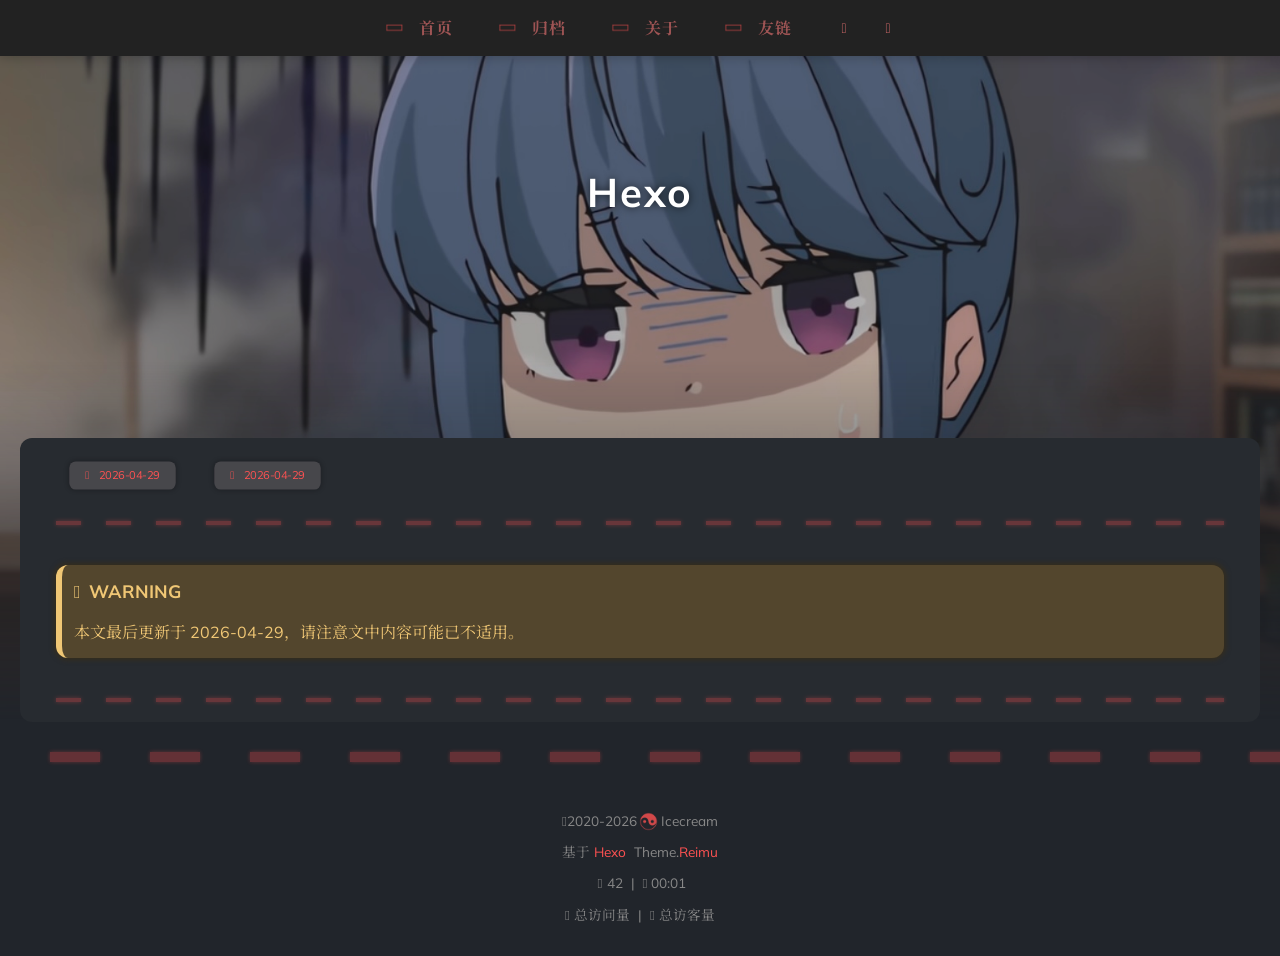
==== about/index.html @ 65145eee "Site updated: 2026-04-29 13:00:33" ====
<!DOCTYPE html>
  <html lang="zh-CN"  
      data-theme-mode="true"
  >
  <head>
  <meta charset="utf-8">
  
  
  
  <script>window.REIMU_CONFIG = {};window.REIMU_CONFIG.icon_font = '4552607_ex15nbittbh';window.REIMU_CONFIG.clipboard_tips = {"success":{"zh-CN":"复制成功 (*^▽^*)"},"fail":{"zh-CN":"复制失败 (ﾟ⊿ﾟ)ﾂ"},"copyright":{"enable":false,"count":50,"license_type":"by-nc-sa"}};window.REIMU_CONFIG.clipboard_tips.copyright.content = '本博客所有文章除特别声明外，均采用 BY-NC-SA 许可协议。转载请注明出处！';window.REIMU_CONFIG.outdate = {"enable":true,"daysAgo":180,"message":{"en":"This article was last updated on {time}. Please note that the content may no longer be applicable.","zh-CN":"本文最后更新于 {time}，请注意文中内容可能已不适用。","zh-TW":"本文最後更新於 {time}，請注意文中內容可能已不適用。","ja":"この記事は最終更新日：{time}。記載内容が現在有効でない可能性がありますのでご注意ください。","pt-BR":"Este artigo foi atualizado pela última vez em {time}. Observe que o conteúdo pode não ser mais aplicável."}};window.REIMU_CONFIG.code_block = {"expand":true};window.REIMU_CONFIG.base = 'http://example.com';window.REIMU_CONFIG.relative = '/';</script>
  <title>
    Hexo
  </title>
  <meta name="viewport" content="width=device-width, initial-scale=1, shrink-to-fit=no">
    <link rel="preconnect" href="https://fonts.gstatic.com" crossorigin><link rel="preload" as="style" href="https://fonts.googleapis.com/css?family=Mulish:400,400italic,700,700italic|Noto Serif SC:400,400italic,700,700italic&display=swap"><link rel="stylesheet" href="https://fonts.googleapis.com/css?family=Mulish:400,400italic,700,700italic|Noto Serif SC:400,400italic,700,700italic&display=swap" media="print" onload="this.media='all'">
    <link rel="preload" href="//at.alicdn.com/t/c/font_4552607_ex15nbittbh.woff2" as="font" type="font/woff2" crossorigin="anonymous">
    
<link rel="stylesheet" href="/css/loader.css">

    <meta name="description" content="随便整的网站">
<meta property="og:type" content="website">
<meta property="og:title" content="Hexo">
<meta property="og:url" content="http://example.com/about/index.html">
<meta property="og:site_name" content="Hexo">
<meta property="og:description" content="随便整的网站">
<meta property="og:locale" content="zh_CN">
<meta property="og:image" content="http://example.com/images/banner.webp">
<meta property="article:published_time" content="2026-04-29T02:22:18.982Z">
<meta property="article:modified_time" content="2026-04-29T02:22:18.982Z">
<meta property="article:author" content="Icecream">
<meta name="twitter:card" content="summary">
<meta name="twitter:image" content="http://example.com/images/banner.webp">
    <link rel="alternate" href="/atom.xml" title="Hexo" type="application/atom+xml">
    <link rel="shortcut icon" href="/images/favicon.ico">
  
<link rel="stylesheet" href="/css/style.css">

  <link rel="preload" as="style" onload="this.onload=null;this.rel='stylesheet'" href="https://npm.webcache.cn/photoswipe@5.4.4/dist/photoswipe.css" integrity="sha384-IfxC36XL/toUyJ939C73PcgMuRzAZuIzZxE38drsmO5p6jD7ei+Zx/1oA/0l8ysE" crossorigin="anonymous">
      <link rel="preload" as="style" onload="this.onload=null;this.rel='stylesheet'" href="https://npm.webcache.cn/katex@0.16.24/dist/katex.min.css" integrity="sha384-tTgKLjMYmJr94v8qu2PE5MUGSMbyN2xiH266JUB3gpm8vnnJywd1dWSOEfrFz+YI" crossorigin="anonymous">
    
<script src="https://npm.webcache.cn/pace-js@1.2.4/pace.min.js" integrity="sha384-k6YtvFUEIuEFBdrLKJ3YAUbBki333tj1CSUisai5Cswsg9wcLNaPzsTHDswp4Az8" crossorigin="anonymous"></script>

    
<link rel="stylesheet" href="https://npm.webcache.cn/@reimujs/aos@0.1.2/dist/aos.css" integrity="sha384-GMRP93c6Hkz9JVKGAuRR3nTS7M07RwPgTFenXiosjq2VbVgvdDNcz1g6Mkj8AONa" crossorigin="anonymous">

<meta name="generator" content="Hexo 7.3.0"></head>

  <body>
      <div id='loader'>
    <div class="loading-left-bg loading-bg"></div>
    <div class="loading-right-bg loading-bg"></div>
    <div class="spinner-box">
      <div class="loading-taichi rotate">
          <img src="/images/loading.gif" alt="loading" />
      </div>
      <div class="loading-word">少女转圈中...</div>
    </div>
  </div>
  <script>
    var time = null;
    var loaderEl = document.getElementById('loader');
    var startLoading = () => {
      time = Date.now();
      loaderEl.classList.remove("loading");
    }
    var hideLoader = () => {
      document.body.style.overflow = 'auto';
      loader.classList.add('loading');
    };

    var endLoading = () => {
      if (!time) {
        hideLoader();
      } else {
        if (Date.now() - time > 500) {
          time = null;
          hideLoader();
        } else {
          setTimeout(endLoading, 500 - (Date.now() - time));
          time = null;
        }
      }
    }
    window.addEventListener('DOMContentLoaded', endLoading);
    loaderEl.addEventListener('click', endLoading);
  </script>
<div id="copy-tooltip"></div>
<div id="heatmap-tooltip"></div>


    <div id="container">
      <div id="wrap">
        <div id="header-nav">
  <nav id="main-nav" aria-label="Primary navigation">
        <a class="main-nav-link-wrap" href="/">
            <div class="main-nav-icon icon rotate">
                &#xe62b;
            </div>
          <span class="main-nav-link">首页</span>
        </a>
        <a class="main-nav-link-wrap" href="/archives">
            <div class="main-nav-icon icon rotate">
                &#xe62b;
            </div>
          <span class="main-nav-link">归档</span>
        </a>
        <a class="main-nav-link-wrap" href="/about">
            <div class="main-nav-icon icon rotate">
                &#xe62b;
            </div>
          <span class="main-nav-link">关于</span>
        </a>
        <a class="main-nav-link-wrap" href="/friend">
            <div class="main-nav-icon icon rotate">
                &#xe62b;
            </div>
          <span class="main-nav-link">友链</span>
        </a>
    <a id="main-nav-toggle" class="nav-icon" aria-label="Toggle navigation" role="button"></a>
  </nav>
  <nav id="sub-nav" aria-label="Secondary navigation">
      <a id="nav-rss-link" class="nav-icon" href="/atom.xml" title="RSS 订阅" aria-label="RSS 订阅" target="_blank"></a>
  </nav>
</div>
<header id="header" aria-label="Site header">
      <picture>
      </picture>
        <img  fetchpriority="high" src="/images/banner.jpg" alt="">
  <div id="header-outer">
    <div id="header-title">
          <span id="logo">
            <h1 data-aos="slide-up">Hexo</h1>
          </span>
        <h2 id="subtitle-wrap" data-aos="slide-down">
        </h2>
    </div>
  </div>
</header>

        <div id="content" aria-label="Page content"  >
          <aside id="sidebar" aria-label="Sidebar">
  <div class="sidebar-wrapper-container ">
  <div class="sidebar-wrapper">
    <div class="sidebar-wrap" data-aos="fade-up">
        <div class="sidebar-author">
  <img data-src="/avatar/avatar.webp" data-sizes="auto" alt="Icecream" class="lazyload">
  <div class="sidebar-author-name">Icecream</div>
  <div class="sidebar-description">随便整的网站</div>
</div>
<div class="sidebar-state">
  <div class="sidebar-state-article">
    <div>文章</div>
    <div class="sidebar-state-number">1</div>
  </div>
  <div class="sidebar-state-category">
    <div>分类</div>
    <div class="sidebar-state-number">0</div>
  </div>
  <div class="sidebar-state-tag">
    <div>标签</div>
    <div class="sidebar-state-number">0</div>
  </div>
</div>
<div class="sidebar-social" >
</div>
<div class="sidebar-menu">
      <div class="sidebar-menu-link-wrap">
        <a class="sidebar-menu-link-dummy" href="/" aria-label="首页"></a>
          <div class="sidebar-menu-icon icon rotate">
              &#xe62b;
          </div>
        <div class="sidebar-menu-link">首页</div>
      </div>
      <div class="sidebar-menu-link-wrap">
        <a class="sidebar-menu-link-dummy" href="/archives" aria-label="归档"></a>
          <div class="sidebar-menu-icon icon rotate">
              &#xe62b;
          </div>
        <div class="sidebar-menu-link">归档</div>
      </div>
      <div class="sidebar-menu-link-wrap">
        <a class="sidebar-menu-link-dummy" href="/about" aria-label="关于"></a>
          <div class="sidebar-menu-icon icon rotate">
              &#xe62b;
          </div>
        <div class="sidebar-menu-link">关于</div>
      </div>
      <div class="sidebar-menu-link-wrap">
        <a class="sidebar-menu-link-dummy" href="/friend" aria-label="友链"></a>
          <div class="sidebar-menu-icon icon rotate">
              &#xe62b;
          </div>
        <div class="sidebar-menu-link">友链</div>
      </div>
</div>

    </div>
  </div>
  <div class="sidebar-widget">
  </div>
  </div>
</aside>

          <section id="main" aria-label="Main content"><article id="page-" class="h-entry article" itemscope itemtype="https://schema.org/BlogPosting">
  <div class="article-inner" data-aos="fade-up">
    <div class="article-meta">
      <div class="article-date">
  <span class="article-date-link icon-calendar" data-aos="zoom-in">
    <time datetime="2026-04-29T02:22:18.982Z" itemprop="datePublished">2026-04-29</time>
    <time style="display: none;" id="post-update-time">2026-04-29</time>
  </span>
    <span class="article-date-link icon-calendar-plus" data-aos="zoom-in">
      <time datetime="2026-04-29T02:22:18.982Z" itemprop="dateModified">2026-04-29</time>
    </span>
</div>

    </div>
    
    <div class="hr-line"></div>
    
    <div class="e-content article-entry" itemprop="articleBody">
        <div class="warning custom-block" id="outdate-blockquote" style="display: none;">
          <p class="custom-block-title">WARNING</p>
          <p></p>
        </div>
        
    </div>
    <footer class="article-footer">
      
      
    </footer>
  </div>
  
</article>


</section>
        </div>
        <footer id="footer" aria-label="Site footer">
  <div style="width: 100%; overflow: hidden">
    <div class="footer-line"></div>
  </div>
  <div id="footer-info">
    <div>
      <span class="icon-copyright"></span>
        2020-2026
        <span class="footer-info-sep rotate"></span>
      Icecream
    </div>
      <div>
        基于&nbsp;<a href="https://hexo.io/" rel="noopener nofollow noreferrer" target="_blank">Hexo</a>&nbsp;
        Theme.<a href="https://github.com/D-Sketon/hexo-theme-reimu" rel="noopener nofollow noreferrer" target="_blank">Reimu</a>
      </div>
      <div>
        <span class="icon-brush"></span>
        42
        &nbsp;|&nbsp;
        <span class="icon-coffee"></span>
        00:01
      </div>
      <div>
        <span class="icon-eye"></span>
        <span id="busuanzi_container_site_pv">总访问量&nbsp;<span id="busuanzi_value_site_pv"></span></span>
        &nbsp;|&nbsp;
        <span class="icon-user"></span>
        <span id="busuanzi_container_site_uv">总访客量&nbsp;<span id="busuanzi_value_site_uv"></span></span>
      </div>
  </div>
</footer>

          <div class="sidebar-top">
            <div class="sidebar-top-taichi rotate"></div>
            <div class="arrow-up"></div>
          </div>
        <div id="mask" class="hide"></div>
      </div>
      <nav id="mobile-nav" aria-label="Mobile navigation">
  <div class="sidebar-wrap">
      <div class="sidebar-author">
  <img data-src="/avatar/avatar.webp" data-sizes="auto" alt="Icecream" class="lazyload">
  <div class="sidebar-author-name">Icecream</div>
  <div class="sidebar-description">随便整的网站</div>
</div>
<div class="sidebar-state">
  <div class="sidebar-state-article">
    <div>文章</div>
    <div class="sidebar-state-number">1</div>
  </div>
  <div class="sidebar-state-category">
    <div>分类</div>
    <div class="sidebar-state-number">0</div>
  </div>
  <div class="sidebar-state-tag">
    <div>标签</div>
    <div class="sidebar-state-number">0</div>
  </div>
</div>
<div class="sidebar-social" >
</div>
<div class="sidebar-menu">
      <div class="sidebar-menu-link-wrap">
        <a class="sidebar-menu-link-dummy" href="/" aria-label="首页"></a>
          <div class="sidebar-menu-icon icon rotate">
              &#xe62b;
          </div>
        <div class="sidebar-menu-link">首页</div>
      </div>
      <div class="sidebar-menu-link-wrap">
        <a class="sidebar-menu-link-dummy" href="/archives" aria-label="归档"></a>
          <div class="sidebar-menu-icon icon rotate">
              &#xe62b;
          </div>
        <div class="sidebar-menu-link">归档</div>
      </div>
      <div class="sidebar-menu-link-wrap">
        <a class="sidebar-menu-link-dummy" href="/about" aria-label="关于"></a>
          <div class="sidebar-menu-icon icon rotate">
              &#xe62b;
          </div>
        <div class="sidebar-menu-link">关于</div>
      </div>
      <div class="sidebar-menu-link-wrap">
        <a class="sidebar-menu-link-dummy" href="/friend" aria-label="友链"></a>
          <div class="sidebar-menu-icon icon rotate">
              &#xe62b;
          </div>
        <div class="sidebar-menu-link">友链</div>
      </div>
</div>

  </div>
</nav>

    </div>
    
<script src="https://npm.webcache.cn/lazysizes@5.3.2/lazysizes.min.js" integrity="sha384-3gT&#x2F;vsepWkfz&#x2F;ff7PpWNUeMzeWoH3cDhm&#x2F;A8jM7ouoAK0&#x2F;fP&#x2F;9bcHHR5kHq2nf+e" crossorigin="anonymous"></script>


<script src="https://npm.webcache.cn/clipboard@2.0.11/dist/clipboard.min.js" integrity="sha384-J08i8An&#x2F;QeARD9ExYpvphB8BsyOj3Gh2TSh1aLINKO3L0cMSH2dN3E22zFoXEi0Q" crossorigin="anonymous"></script>




<script src="/js/script.js"></script>


  
<script src="/js/aos.js"></script>

  <script>
    var aosInit = () => {
      AOS.init({
        duration: 1000,
        easing: "ease",
        once: true,
        offset: 50,
      });
    };
    if (document.readyState === 'loading') {
      document.addEventListener('DOMContentLoaded', aosInit);
    } else {
      aosInit();
    }
  </script>


<script src="/js/pjax_script.js" data-pjax></script>









<div id="lazy-script">
  <div>
      
      
      <script data-pjax>
        window.REIMU_POST = {
          author: "Icecream",
          title: "",
          url: "http://example.com/about/index.html",
          excerpt: "",
          description: "",
          stripContent: "",
          date: "Wed Apr 29 2026 10:22:18 GMT+0800",
          updated: "Wed Apr 29 2026 10:22:18 GMT+0800",
          cover: "/images/banner.jpg",
        };
      </script>
        
<script src="/js/insert_highlight.js" data-pjax></script>

      
<script src="/js/tabs.js" data-pjax defer></script>

      <script type="module" data-pjax>
        (async () => {
          const PhotoSwipeLightbox = (await safeImport("https://npm.webcache.cn/photoswipe@5.4.4/dist/photoswipe-lightbox.esm.min.js", "sha384-DiL6M/gG+wmTxmCRZyD1zee6lIhawn5TGvED0FOh7fXcN9B0aZ9dexSF/N6lrZi/")).default;
          const initPswp = (gallery, children) => {
            if (_$$(`${gallery} ${children}`).length > 0) {
              new PhotoSwipeLightbox({
                gallery,
                children,
                pswpModule: () => safeImport("https://npm.webcache.cn/photoswipe@5.4.4/dist/photoswipe.esm.min.js", "sha384-WkkO3GCmgkC3VQWpaV8DqhKJqpzpF9JoByxDmnV8+oTJ7m3DfYEWX1fu1scuS4+s")
              }).init();
            }
          }
          const pswp = () => {
            initPswp('.article-entry', 'a.article-gallery-item');
            initPswp('.article-gallery', 'a.article-gallery-item');
          }
          pswp();
        })();
      </script>
        


  </div>
</div>


  <script>
    console.log(String.raw`%c 
 ______     ______     __     __    __     __  __    
/\  == \   /\  ___\   /\ \   /\ "-./  \   /\ \/\ \   
\ \  __<   \ \  __\   \ \ \  \ \ \-./\ \  \ \ \_\ \  
 \ \_\ \_\  \ \_____\  \ \_\  \ \_\ \ \_\  \ \_____\ 
  \/_/ /_/   \/_____/   \/_/   \/_/  \/_/   \/_____/ 
                                                  
`,'color: #ff5252;')
    console.log('%c Theme.Reimu v' + '1.12.3' + ' %c https://github.com/D-Sketon/hexo-theme-reimu ', 'color: white; background: #ff5252; padding:5px 0;', 'padding:4px;border:1px solid #ff5252;')
  </script>
  

<script data-pjax>
  var updateTime = _$('#post-update-time')?.innerHTML;

  if (updateTime) {
    const update = new Date(updateTime);
    const now = new Date();
    const diff = now - update;
    const days = diff / 86400000;
    const { daysAgo, message: template } = window.REIMU_CONFIG.outdate;
    if (days >= daysAgo) {
      let message = `This article was last updated on ${updateTime}. Please note that the content may no longer be applicable.`;
      if (typeof template === 'string') {
        message = template.replace(/{time}/, updateTime);
      } else if (typeof template === 'object') {
        const lang = document.documentElement.lang;
        const messageKey = Object.keys(template).find(key => key.toLowerCase() === lang.toLowerCase());
        if (messageKey && template[messageKey]) {
          message = template[messageKey].replace(/{time}/, updateTime);
        }
      }
      const blockquote = _$('#outdate-blockquote');
      if (blockquote) {
        blockquote.querySelectorAll('p')[1].innerText = message;
        blockquote.style.display = 'flow-root';
      }
    }
  }
</script>

  
<script src="https://npm.webcache.cn/busuanzi@2.3.0/bsz.pure.mini.js" integrity="sha384-0M75wtSkhjIInv4coYlaJU83+OypaRCIq2SukQVQX04eGTCBXJDuWAbJet56id+S" crossorigin="anonymous" async></script>


<script>
  if ('serviceWorker' in navigator) {
    navigator.serviceWorker.getRegistrations().then((registrations) => {
      for (let registration of registrations) {
        registration.unregister();
      }
    });
  }
</script>

    
<script src="https://npm.webcache.cn/katex@0.16.24/dist/katex.min.js" integrity="sha384-MWNUH0WmtsYGhn2cbH6ELRCbf9LG3QDqCC+gqPB3IBNO35xjZK3Ejb6oONRpDbPg" crossorigin="anonymous" defer data-pjax></script>

    
<script src="https://npm.webcache.cn/katex@0.16.24/dist/contrib/auto-render.min.js" integrity="sha384-hCXGrW6PitJEwbkoStFjeJxv+fSOOQKOPbJxSfM6G5sWZjAyWhXiTIIAmQqnlLlh" crossorigin="anonymous" defer onload="renderMathInElement(_$(&#39;article&#39;), {delimiters: [{left: &#39;$$&#39;, right: &#39;$$&#39;, display: true},{left: &#39;$&#39;, right: &#39;$&#39;, display: false}]});" data-pjax></script>

  


  </body>
  </html>
---- css/loader.css ----
[data-theme='dark'] #loader .loading-bg {
  background-color: rgba(37,37,37,0.9);
}
[data-theme='dark'] #loader .spinner-box .loading-word {
  color: var(--red-1, #ff5252);
}
#loader .loading-bg {
  position: fixed;
  z-index: 1000;
  width: 50%;
  height: 100%;
  background-color: rgba(255,255,255,0.9);
  transition: 0.8s;
}
#loader .loading-right-bg {
  right: 0;
}
#loader .spinner-box {
  position: fixed;
  z-index: 1001;
  display: flex;
  justify-content: center;
  align-items: center;
  width: 100%;
  height: 100vh;
  opacity: 1;
  transition: 0.5s;
}
#loader .spinner-box .loading-taichi {
  opacity: 0.8;
}
#loader .spinner-box .rotate {
  animation: rotate-all 2s linear infinite;
}
#loader .spinner-box .loading-word {
  position: absolute;
  color: var(--red-1, #ff5252);
  top: calc(50% + 110px);
  left: 50%;
  transform: translate(-50%, -50%);
  font: 700 1.2rem  'Mulish','Noto Serif SC', '-apple-system','PingFang SC','Microsoft YaHei','sans-serif';
}
#loader.loading .loading-left-bg {
  transform: translate(-100%, 0);
}
#loader.loading .loading-right-bg {
  transform: translate(100%, 0);
}
#loader.loading .spinner-box {
  opacity: 0;
  visibility: hidden;
}
@keyframes rotate-all {
  100% {
    transform: rotate(360deg);
  }
}
---- css/style.css ----
:root {
  --red-0: #ff0000;
  --red-1: #ff5252;
  --red-2: #ff7c7c;
  --red-3: #ffafaf;
  --red-4: #ffd0d0;
  --red-5: #ffecec;
  --red-5-5: #fff3f3;
  --red-6: #fff7f7;
  --grey-9: #888;
  --grey-7: var(--color-default);
  --color-archive-year: #000;
  --color-default: #444;
  --color-border: var(--red-3);
  --color-link: var(--red-1);
  --color-background: #eee;
  --color-code-background: #f8f8f8;
  --color-header-background: rgba(255,255,255,0.9);
  --color-footer-background: #fff;
  --color-mobile-nav-background: #fff;
  --color-wrap: #fff;
  --color-sticky: #fff;
  --color-h2-border: #eee;
  --color-meta-shadow: var(--red-6);
  --color-hover-shadow: rgba(120,120,120,0.15);
  --color-h2-after: var(--red-1);
  --color-red-6-shadow: rgba(255, 78, 78, 0.6);
  --color-red-3-shadow: rgba(255, 78, 78, 0.3);
  --highlight-nav: #f5f5f5;
  --highlight-scrollbar: #d6d6d6;
  --highlight-background: #fdfdfd;
  --highlight-selection: #e9e9e988;
  --highlight-foreground: #24292e;
  --highlight-comment: #7d7d7d;
  --highlight-red: #d73a49;
  --highlight-orange: #e36209;
  --highlight-yellow: #cb911d;
  --highlight-green: #22863a;
  --highlight-aqua: #005cc5;
  --highlight-blue: #032f62;
  --highlight-purple: #6f42c1;
  --highlight-deletion: #b31d28;
  --highlight-deletion-bg: #ffeef0;
  --highlight-addition: #22863a;
  --highlight-addition-bg: #f0fff4;
  --cursor-default: url("../images/cursor/reimu-cursor-default.png"), auto;
  --cursor-pointer: url("../images/cursor/reimu-cursor-pointer.png"), pointer;
  --cursor-text: url("../images/cursor/reimu-cursor-text.png"), text;
  --footer-icon: url("../images/taichi.png");
  --sponsor-icon: url("../images/taichi.png");
  --top-icon: url("../images/taichi.png");
  --shadow-meta: 0 0 5px 2px var(--color-meta-shadow);
  --shadow-meta-hover: 0 0 6px 4px var(--color-meta-shadow);
  --shadow-card: 0 0 10px 2px var(--color-hover-shadow);
  --shadow-card-hover: 0 0 10px 4px var(--color-hover-shadow);
  --shadow-red-6-shadow: 0 0 8px var(--color-red-6-shadow);
}
[data-theme='dark']:root {
  --red-0: var(--red-1);
  --red-4: rgba(255, 208, 208, 0.5);
  --red-5: rgba(255,228,228,0.15);
  --red-5-5: rgba(255,236,236,0.05);
  --red-6: rgba(255, 243, 243, 0.2);
  --color-archive-year: #999;
  --color-default: #999;
  --color-border: var(--red-5);
  --color-background: #21252b;
  --color-code-background: rgba(232,232,232,0.1);
  --color-header-background: #222;
  --color-footer-background: #21252b;
  --color-mobile-nav-background: #21252b;
  --color-wrap: #272b30;
  --color-h2-border: #47474a;
  --color-meta-shadow: rgba(0,0,0,0.2);
  --color-hover-shadow: rgba(0,0,0,0.2);
  --highlight-nav: #222830;
  --highlight-scrollbar: #454d59;
  --highlight-background: #1e2027;
  --highlight-selection: #51515155;
  --highlight-foreground: #c9d1d9;
  --highlight-comment: #8b949e;
  --highlight-red: #ff7b72;
  --highlight-orange: #ffa657;
  --highlight-yellow: #ffcc66;
  --highlight-green: #7ee787;
  --highlight-aqua: #a5d6ff;
  --highlight-blue: #79c0ff;
  --highlight-purple: #d2a8ff;
  --highlight-deletion: #ffa198;
  --highlight-deletion-bg: #490202;
  --highlight-addition: #7ee787;
  --highlight-addition-bg: #04260f;
}
[data-theme='dark']:root img {
  filter: brightness(70%);
}
[data-theme='dark']:root .pswp__img {
  opacity: 1;
  filter: none;
  animation: none;
}
[data-theme='dark']:root img.lazyloaded {
  opacity: 1;
  animation: blur-darken 0.8s ease-in-out forwards;
}
body [data-aos='fade-up'] {
  transform: translate3d(0, 30px, 0);
}
body [data-aos='zoom-in'] {
  transform: scale(0.8);
}
[data-aos^=fade],
[data-aos^=zoom] {
  transition-property: all !important;
}
@keyframes blur {
  0% {
    filter: blur(10px);
  }
  to {
    filter: blur(0);
  }
}
@keyframes blur-darken {
  0% {
    filter: blur(10px) brightness(70%);
  }
  to {
    filter: blur(0) brightness(70%);
  }
}
@keyframes fade-in-blur {
  0% {
    opacity: 0;
    filter: blur(10px);
  }
  100% {
    opacity: 1;
    filter: blur(0);
  }
}
@keyframes rotate-all {
  100% {
    transform: rotate(360deg);
  }
}
@keyframes transform-all {
  100% {
    transform: translateX(-100px);
  }
}
.article-entry h1 {
  font-size: 2.25em;
}
.article-entry h2 {
  font-size: 1.75em;
  position: relative;
}
.article-entry h2:before {
  content: '';
  position: absolute;
  width: 100%;
  border-bottom: 1px solid var(--color-h2-border);
  bottom: -15px;
  box-sizing: unset;
  transition: 1s;
}
.article-entry h2:after {
  content: '';
  position: absolute;
  background: var(--color-h2-after);
  width: 1em;
  height: 7px;
  bottom: -18px;
  left: 0;
  border-radius: 8px;
  box-shadow: var(--shadow-red-6-shadow);
  transition: 0.3s;
}
.article-entry h2:hover:after {
  width: 3em;
}
.article-entry h3 {
  font-size: 1.5em;
}
.article-entry h4 {
  font-size: 1.25em;
}
.article-entry h5 {
  font-size: 1em;
}
.article-entry h6 {
  font-size: 1em;
  color: var(--grey-9);
}
.article-entry hr {
  margin: 12px 0;
  opacity: 0.3;
  height: 4px;
  background-image: linear-gradient(to right, var(--red-0) 50%, transparent 0%);
  background-size: 50px 4px;
  background-repeat: repeat-x;
  border: none;
  filter: drop-shadow(0px 0px 2px var(--red-1));
  transition: opacity 0.3s, color 0.3s;
}
.article-entry hr:hover {
  opacity: 0.5;
}
.article-entry strong {
  font-weight: bold;
}
.article-entry em,
.article-entry cite {
  font-style: italic;
}
.article-entry sup,
.article-entry sub {
  font-size: 0.75em;
  line-height: 0;
  position: relative;
  vertical-align: baseline;
}
.article-entry sup {
  top: -0.5em;
}
.article-entry sub {
  bottom: -0.2em;
}
.article-entry small {
  font-size: 0.85em;
}
.article-entry acronym,
.article-entry abbr {
  text-decoration: none;
  border-bottom: 1px dotted;
}
.article-entry ul,
.article-entry ol,
.article-entry dl {
  margin: 0 20px;
  line-height: 1.67;
}
.article-entry ul ul,
.article-entry ol ul,
.article-entry ul ol,
.article-entry ol ol {
  margin-top: 0;
  margin-bottom: 0;
}
.article-entry ul {
  list-style: disc;
}
.article-entry ol {
  list-style: decimal;
}
.article-entry dt {
  font-weight: bold;
}
@font-face {
  font-family: 'iconfont';
  src: url("//at.alicdn.com/t/c/font_4552607_ex15nbittbh.woff2") format('woff2');
  font-display: swap;
}
.archives-tag-list-link:before {
  font-family: 'iconfont';
  content: '\e622';
}
.archives-category-list-link:before {
  font-family: 'iconfont';
  content: '\e604';
}
.article-date-link:before {
  font-family: 'iconfont';
  content: '\e606';
}
.article-category-link:before {
  font-family: 'iconfont';
  content: '\e604';
}
.article-tag-list-link:before {
  font-family: 'iconfont';
  content: '\e622';
}
.article-comment-link:before {
  font-family: 'iconfont';
  content: '\e608';
}
.icon-copyright:before {
  font-family: 'iconfont';
  content: '\e60a';
}
.icon-brush:before {
  font-family: 'iconfont';
  content: '\e618';
}
.icon-coffee:before {
  font-family: 'iconfont';
  content: '\e607';
}
.icon-eye:before {
  font-family: 'iconfont';
  content: '\e60f';
}
.icon-user:before {
  font-family: 'iconfont';
  content: '\e628';
}
#main-nav-toggle:before {
  font-family: 'iconfont';
  content: '\e62f';
}
#nav-rss-link:before {
  font-family: 'iconfont';
  content: '\e61f';
}
#nav-search-btn:before {
  font-family: 'iconfont';
  content: '\e631';
}
#nav-sun-btn:before {
  font-family: 'iconfont';
  content: '\e621';
}
#nav-moon-btn:before {
  font-family: 'iconfont';
  content: '\e617';
}
#nav-circle-half-stroke-btn:before {
  font-family: 'iconfont';
  content: '\e641';
}
#nav-language-btn:before {
  font-family: 'iconfont';
  content: '\e642';
}
.icon-copy:before {
  font-family: 'iconfont';
  content: '\e60c';
}
.icon-chevron-down:before {
  font-family: 'iconfont';
  content: '\e609';
}
.icon-check:before {
  font-family: 'iconfont';
  content: '\e636';
}
.icon-times:before {
  font-family: 'iconfont';
  content: '\e637';
}
.icon-calendar:before {
  font-family: 'iconfont';
  content: '\e605';
}
.icon-calendar-plus:before {
  font-family: 'iconfont';
  content: '\e648';
}
.icon-pencil:before {
  font-family: 'iconfont';
  content: '\e61b';
}
.icon-clock:before {
  font-family: 'iconfont';
  content: '\e613';
}
.post-sticky:before {
  font-family: 'iconfont';
  content: '\e627';
}
.popup-btn-close:before {
  font-family: 'iconfont';
  content: '\e626';
}
.reimu-search-input-icon:before {
  font-family: 'iconfont';
  content: '\e631';
}
.ais-pagination--item__previous a:before {
  font-family: 'iconfont';
  content: '\e601';
}
.ais-pagination--item__next a:before {
  font-family: 'iconfont';
  content: '\e630';
}
.icon-github:before {
  content: '\e619';
}
.sidebar-toc-btn:before {
  font-family: 'iconfont';
  content: '\e633';
}
.sidebar-common-btn:before {
  font-family: 'iconfont';
  content: '\e632';
}
.sidebar-top .arrow-up:before {
  font-family: 'iconfont';
  content: '\e634';
}
.icon-link:before {
  font-family: 'iconfont';
  content: '\e639';
}
.icon-globe:before {
  font-family: 'iconfont';
  content: '\e638';
}
.icon-creative-commons:before {
  font-family: 'iconfont';
  content: '\e63a';
}
.icon-taichi:before {
  font-family: 'iconfont';
  content: '\e62b';
}
.icon-image:before {
  font-family: 'iconfont';
  content: '\e63f';
}
.icon {
  font-family: 'iconfont';
}
html,
body,
div,
span,
applet,
object,
iframe,
h1,
h2,
h3,
h4,
h5,
h6,
p,
blockquote,
pre,
a,
abbr,
acronym,
address,
big,
cite,
code,
del,
dfn,
em,
img,
ins,
kbd,
q,
s,
samp,
small,
strike,
strong,
sub,
sup,
tt,
var,
dl,
dt,
dd,
ol,
ul,
li,
fieldset,
form,
label,
legend,
table,
caption,
tbody,
tfoot,
thead,
tr,
th,
td {
  margin: 0;
  padding: 0;
  border: 0;
  outline: 0;
  font-weight: inherit;
  font-style: inherit;
  font-family: inherit;
  font-size: 100%;
  vertical-align: baseline;
}
body {
  line-height: 1;
  color: #000;
  background: #fff;
}
ol,
ul {
  list-style: none;
}
table {
  border-collapse: separate;
  border-spacing: 0;
  vertical-align: middle;
}
caption,
th,
td {
  text-align: left;
  font-weight: normal;
  vertical-align: middle;
}
a img {
  border: none;
}
h1,
h2,
h3,
h4,
h5,
h6 {
  font-weight: 700;
}
input,
button {
  margin: 0;
  padding: 0;
}
input::-moz-focus-inner,
button::-moz-focus-inner {
  border: 0;
  padding: 0;
}
html,
body,
#container {
  height: 100%;
  scroll-behavior: smooth;
  cursor: var(--cursor-default);
}
body {
  width: 100%;
  background: var(--color-background);
  -webkit-text-size-adjust: 100%;
  -webkit-font-smoothing: antialiased;
  text-size-adjust: 100%;
  font-family: 'Mulish','Noto Serif SC', '-apple-system','PingFang SC','Microsoft YaHei','sans-serif';
  transition: background 1s;
  text-autospace: normal;
  color: var(--color-default);
}
body ::selection {
  background: var(--red-1);
  color: #fff;
}
a,
button {
  cursor: var(--cursor-pointer) !important;
}
.site-search input {
  cursor: var(--cursor-text) !important;
}
#main span:not(button span),
#main p:not(button p),
#main code,
#main kbd,
#main input,
#main textarea {
  cursor: var(--cursor-text) !important;
}
#main nav span {
  cursor: var(--cursor-default) !important;
}
#container {
  position: relative;
}
.mobile-nav-on {
  overflow: hidden !important;
}
#wrap {
  position: absolute;
  z-index: 1;
  top: 0;
  left: 0;
  height: 100%;
  width: 100%;
  transition: 1s;
  background: var(--color-background);
}
#main {
  flex: 1;
  padding: 0 20px;
  max-width: 100%;
  box-sizing: border-box;
}
@media screen and (max-width: 959px) {
  #main {
    min-width: 100%;
  }
}
@media screen and (max-width: 767px) {
  #main {
    padding: 0 16px;
  }
}
#content {
  position: relative;
  display: flex;
  padding-top: 8px;
  align-items: stretch;
  max-width: 1350px;
  margin: 0 auto;
  overflow: visible;
}
@media screen and (min-width: 960px) {
  .sidebar-left #main,
  .sidebar-right #main {
    padding: 0;
    width: 73%;
    max-width: calc(100% - 268px - 64px);
    margin: 0 16px;
  }
}
#content.sidebar-right {
  flex-direction: row-reverse;
}
#mask {
  z-index: 1000;
  position: fixed;
  top: 0;
  left: 0;
  width: 100%;
  height: 100%;
  background: rgba(0,0,0,0.3);
  backdrop-filter: blur(3px);
  -webkit-backdrop-filter: blur(3px);
  opacity: 1;
  transition: 0.3s;
}
#mask.hide {
  opacity: 0;
  visibility: hidden;
}
#header {
  min-height: 400px;
  height: 35vh;
  position: relative;
}
#header img {
  position: absolute;
  top: 0;
  left: 0;
  width: 100%;
  height: 180%;
  z-index: -2;
  user-select: none;
  display: block;
  object-fit: cover;
  transition: 0.3s;
  -webkit-mask: linear-gradient(to top, transparent, #fff 50%);
  mask: linear-gradient(to top, transparent, #fff 50%);
}
@media screen and (max-width: 959px) {
  #header img {
    height: 120%;
  }
}
@media screen and (max-width: 767px) {
  #header img {
    height: 100%;
  }
}
#header-outer {
  height: 100%;
  position: relative;
  max-width: 100%;
}
[data-theme='dark'] #header-nav:hover {
  background: var(--color-header-background);
}
#header-nav {
  position: fixed;
  top: 0;
  left: 0;
  right: 0;
  display: flex;
  justify-content: center;
  background: var(--color-header-background);
  box-shadow: var(--shadow-card);
  transition: background 1s, top 0.3s;
  z-index: 200;
}
#header-nav:hover {
  background: rgba(255,255,255,0.95);
}
#header-nav.header-nav-hidden {
  top: -80px;
}
#header-title {
  font-weight: 700;
  text-align: center;
  position: absolute;
  top: 50%;
  margin: -20px 2.5% 0;
  width: 95%;
  opacity: 0;
  filter: blur(8px);
  will-change: transform, opacity, filter;
  animation: fade-in-blur 800ms ease-out 200ms forwards;
}
#logo,
#subtitle {
  text-decoration: none;
  color: #fff;
}
#logo {
  font-size: 40px;
  font-weight: 700;
  letter-spacing: 2px;
  display: inline-block;
  transform: translateY(-20%);
  text-shadow: 0 0 0.5rem rgba(0,0,0,0.7);
}
@media screen and (max-width: 959px) {
  #logo {
    font-size: 36px;
  }
}
@media screen and (min-width: 480px) and (max-width: 767px) {
  #logo {
    font-size: 30px;
  }
}
@media screen and (max-width: 479px) {
  #logo {
    font-size: 30px;
  }
}
#subtitle {
  font-size: 18px;
  font-weight: 400;
  letter-spacing: 1px;
  text-shadow: 0 0 5px rgba(0,0,0,0.7);
  width: 70%;
  margin: 0 auto;
  display: block;
  line-height: 1.5;
}
@media screen and (max-width: 959px) {
  #subtitle {
    font-size: 16px;
  }
}
@media screen and (min-width: 480px) and (max-width: 767px) {
  #subtitle {
    font-size: 14px;
  }
}
@media screen and (max-width: 479px) {
  #subtitle {
    font-size: 13px;
  }
}
#subtitle-wrap {
  margin-top: 18px;
}
#main-nav {
  display: flex;
  align-items: center;
}
.nav-icon,
.main-nav-link-wrap,
.main-nav-link,
.main-nav-icon {
  color: var(--red-0);
  opacity: 0.8;
  text-decoration: none;
  transition: 0.2s;
  padding: 20px 15px;
}
.nav-icon {
  text-align: center;
  font-size: 14px;
  width: 14px;
  height: 14px;
  will-change: transform;
}
.nav-icon:hover {
  opacity: 1;
  transform: scale(1.1);
}
[data-theme='dark'] .main-nav-link,
[data-theme='dark'] .nav-icon,
[data-theme='dark'] .main-nav-link-wrap {
  color: var(--red-2);
}
.main-nav-link-wrap {
  padding: 0 15px;
  display: flex;
  transition: 0.3s;
}
.main-nav-link-wrap:hover {
  opacity: 1;
}
@media screen and (max-width: 959px) {
  .main-nav-link-wrap {
    padding: 0 10px;
  }
}
@media screen and (max-width: 767px) {
  .main-nav-link-wrap {
    display: none;
  }
}
.main-nav-link-wrap:hover .main-nav-icon:before {
  transform: rotate(90deg) scale(1.1);
}
.main-nav-link-wrap:hover .main-nav-icon {
  transform: scale(1.1);
}
.main-nav-link-wrap:hover .main-nav-icon.rotate {
  transform: rotate(90deg) scale(1.1);
}
.main-nav-link {
  letter-spacing: 1px;
  font-weight: 700;
  opacity: 0.7;
}
.main-nav-icon {
  cursor: var(--cursor-pointer) !important;
  padding: 15px 5px;
  display: flex;
  align-items: center;
  font-size: 24px;
  font-weight: 400;
  transition: transform 0.3s, color 0.3s;
  will-change: transform;
}
.main-nav-icon.rotate {
  transform: rotate(90deg);
}
.main-nav-icon:before {
  font-size: 24px;
  font-weight: 400;
  transform: rotate(90deg);
  transition: transform 0.3s, color 0.3s;
  will-change: transform;
}
#main-nav-toggle {
  display: none;
}
@media screen and (max-width: 767px) {
  #main-nav-toggle {
    display: block;
  }
}
#sub-nav,
#i18n-nav {
  display: flex;
  align-items: center;
}
#nav-sun-btn:before,
#nav-moon-btn:before,
#nav-circle-half-stroke-btn:before {
  font-weight: 700;
}
#i18n-nav {
  margin-left: 8px;
}
.custom-dropdown {
  position: relative;
}
.select-selected {
  padding: 14px;
  color: var(--red-2);
  cursor: var(--cursor-pointer) !important;
  font-size: 14px;
  display: flex;
  align-items: center;
  justify-content: space-between;
}
.select-items {
  position: absolute;
  top: 100%;
  left: 0;
  right: 0;
  border-radius: 8px;
  background-color: var(--color-wrap);
  margin-top: 4px;
  interpolate-size: allow-keywords;
  height: 0;
  overflow: hidden;
  transition: height 0.3s ease, opacity 0.3s ease, transform 0.3s ease;
  opacity: 0;
  transform: translateY(-10px);
  pointer-events: none;
  z-index: 1;
  font-size: 14px;
  box-shadow: var(--shadow-card);
}
.select-items li {
  list-style: none;
  padding: 10px;
  cursor: var(--cursor-pointer) !important;
  color: var(--red-2);
  transition: 1s;
}
.select-items li:hover {
  color: #fff;
  background: var(--red-1);
}
.select-items.show {
  height: auto;
  opacity: 1;
  transform: translateY(0);
  pointer-events: auto;
}
.select-items li.selected {
  background: var(--red-1);
  color: #fff;
}
.hr-line {
  margin: 12px 36px;
  opacity: 0.3;
  height: 4px;
  background-image: linear-gradient(to right, var(--red-0) 50%, transparent 0%);
  background-size: 50px 4px;
  background-repeat: repeat-x;
  filter: drop-shadow(0px 0px 2px var(--red-1));
  transition: opacity 0.3s, color 0.3s;
}
.hr-line:hover {
  opacity: 0.5;
}
@media screen and (max-width: 767px) {
  .hr-line {
    margin: 12px 16px;
  }
}
.article-inner {
  background: var(--color-wrap);
  border-radius: 12px;
  display: flow-root;
  transition: 0.3s;
}
.article-meta {
  display: flex;
  flex-direction: column;
  padding: 20px 36px 0;
}
@media screen and (max-width: 767px) {
  .article-meta {
    padding: 20px 16px 0;
  }
}
.article-summary {
  margin: 0 0 20px 0 !important;
}
.article-date {
  display: flex;
}
.article-date-link {
  font-size: 14px;
  color: var(--red-1);
  background: var(--red-5);
  border-radius: 8px;
  padding: 10px 20px;
  margin: 0 12px 16px 0;
  box-shadow: var(--shadow-meta);
  transition: 0.3s;
}
.article-date-link:before {
  margin-right: 8px;
}
.article-entry {
  overflow: hidden;
  color: var(--color-default);
  padding: 0 36px;
}
.article-entry:before,
.article-entry:after {
  content: "";
  display: table;
}
.article-entry:after {
  clear: both;
}
@media screen and (max-width: 767px) {
  .article-entry {
    padding: 0 16px;
  }
}
.article-entry p,
.article-entry table {
  line-height: 1.67;
  margin: 16px 0;
}
.article-entry h1,
.article-entry h2,
.article-entry h3,
.article-entry h4,
.article-entry h5,
.article-entry h6 {
  font-weight: bold;
  line-height: 1.2em;
  margin: 1.2em 0 0.75em;
  word-wrap: break-word;
}
.article-entry h1 a:first-of-type,
.article-entry h2 a:first-of-type,
.article-entry h3 a:first-of-type,
.article-entry h4 a:first-of-type,
.article-entry h5 a:first-of-type,
.article-entry h6 a:first-of-type {
  font-family: 'iconfont';
  opacity: 0.5;
  margin-right: 4px;
  transition: 0.3s;
}
.article-entry h1 a:first-of-type:hover,
.article-entry h2 a:first-of-type:hover,
.article-entry h3 a:first-of-type:hover,
.article-entry h4 a:first-of-type:hover,
.article-entry h5 a:first-of-type:hover,
.article-entry h6 a:first-of-type:hover {
  opacity: 0.8;
  text-decoration: none !important;
}
.article-entry h2 {
  margin-bottom: 40px;
}
.article-entry a {
  color: var(--color-link);
  text-decoration: none;
  word-break: break-word;
}
.article-entry a:hover {
  text-decoration: underline;
}
.article-entry a:not(:has(code),
.article-entry h1 a,
.article-entry h2 a,
.article-entry h3 a,
.article-entry h4 a,
.article-entry h5 a,
.article-entry h6 a,
.article-entry .post-link-card a,
.article-entry .friend-item-wrap a,
.article-entry a.article-gallery-item,
.article-entry .nav-tabs a)::after {
  font-family: 'iconfont';
  content: '\e639';
  font-size: 0.5em;
  margin: 0 0.5em;
  vertical-align: middle;
  font-style: normal;
}
.article-entry a:not(h1 a,
.article-entry h2 a,
.article-entry h3 a,
.article-entry h4 a,
.article-entry h5 a,
.article-entry h6 a) code::after {
  font-family: 'iconfont';
  content: '\e639';
  font-size: 0.5em;
  margin: 0 0.5em;
  vertical-align: middle;
  font-style: normal;
}
.article-entry li {
  margin: 4px 0;
}
.article-entry li:hover::marker {
  transition: color 0.2s;
  color: var(--red-1);
}
.article-entry img {
  opacity: 0;
  transition: 0.3s;
}
.article-entry img,
.article-entry video {
  max-width: 100%;
  height: auto;
  display: block;
  margin: auto;
  border-radius: 12px;
}
.article-entry img.lazyloaded {
  opacity: 1;
  animation: blur 0.8s ease-in-out forwards;
}
.article-entry iframe {
  border: none;
  border-radius: 12px;
}
.article-entry table {
  width: 100%;
  border-collapse: collapse;
  border-spacing: 0;
}
.article-entry div.table-wrapper {
  overflow-x: auto;
  width: 100%;
}
.article-entry div.table-wrapper table {
  width: max-content;
  min-width: 100%;
}
.article-entry div.table-wrapper::-webkit-scrollbar {
  width: 8px;
  height: 8px;
}
.article-entry th {
  font-weight: bold;
  border-bottom: 3px solid var(--color-border);
  padding-bottom: 8px;
}
.article-entry td {
  border-bottom: 1px solid var(--color-border);
  padding: 8px 0;
}
.article-entry blockquote {
  background: var(--red-5-5);
  border-left: 6px var(--red-4) solid;
  margin: 28px 0;
  border-radius: 12px;
  transition: 0.3s;
  display: flow-root;
  padding: 0 12px;
  box-shadow: var(--shadow-meta);
}
.article-entry blockquote:hover {
  box-shadow: var(--shadow-meta-hover);
}
.article-entry blockquote footer {
  font-size: 14px;
  margin: 24px 0;
}
.article-entry blockquote footer cite:before {
  content: '—';
  padding: 0 8px;
}
.article-entry details {
  padding: 16px 12px;
  border-radius: 12px;
  background-color: var(--red-5-5);
  box-shadow: var(--shadow-meta);
  transition: 0.3s;
}
.article-entry details:hover {
  box-shadow: var(--shadow-meta-hover);
}
.article-entry summary {
  font-size: 1.1em;
  font-weight: bold;
  cursor: var(--cursor-pointer) !important;
  padding: 8px;
  border: none;
  border-radius: 8px;
  transition: 0.3s;
}
.article-entry summary:hover {
  background-color: var(--red-5);
}
.article-entry details[open] summary {
  background-color: var(--red-5);
}
.article-entry details[open] summary:hover {
  background-color: var(--red-5);
}
.article-entry details .detail-content {
  margin: 20px 0 0;
  padding: 12px;
  background-color: var(--color-footer-background);
  border-radius: 8px;
  transition: 0.3s;
}
.article-entry .pullquote {
  text-align: left;
  width: 50%;
  box-sizing: border-box;
  margin: 0;
}
.article-entry .pullquote.left {
  margin-left: 8px;
  margin-right: 16px;
}
.article-entry .pullquote.right {
  margin-right: 8px;
  margin-left: 16px;
}
.article-entry .video-container {
  position: relative;
  padding-top: 56.25%;
  height: 0;
  overflow: hidden;
}
.article-entry .video-container iframe,
.article-entry .video-container object,
.article-entry .video-container embed {
  position: absolute;
  top: 0;
  left: 0;
  width: 100%;
  height: 100%;
  margin-top: 0;
}
.article-entry p,
.article-entry ul,
.article-entry dl {
  word-wrap: break-word;
}
.article-more-link a {
  display: inline-block;
  line-height: 1;
  padding: 10px 20px;
  border-radius: 8px;
  background: var(--red-5);
  color: var(--red-1);
  text-decoration: none;
  box-shadow: var(--shadow-meta);
  transition: 0.3s;
}
.article-more-link a:after {
  margin-right: 0 !important;
}
.article-more-link a:hover {
  background: var(--color-link);
  color: #fff;
  text-decoration: none;
}
.article-footer {
  font-size: 14px;
  margin: 0 36px 20px;
}
.article-footer:before,
.article-footer:after {
  content: "";
  display: table;
}
.article-footer:after {
  clear: both;
}
@media screen and (max-width: 767px) {
  .article-footer {
    margin: 0 16px 20px;
  }
}
.article-footer:hover:before {
  opacity: 0.5;
}
.article-footer:before {
  content: '';
  display: block;
  margin-top: 12px;
  opacity: 0.3;
  height: 4px;
  background-image: linear-gradient(to right, var(--red-0) 50%, transparent 0%);
  background-size: 50px 4px;
  background-repeat: repeat-x;
  filter: drop-shadow(0px 0px 2px var(--red-1));
  transition: 0.3s;
}
.article-footer a {
  text-decoration: none;
}
.article-category-link,
.article-tag-list-link,
.article-comment-link,
.article-visitor-link {
  color: var(--red-1);
  margin-top: 20px;
}
.article-category-link,
.article-tag-list-item {
  float: left;
  text-decoration: none;
  text-transform: uppercase;
  background: var(--red-5);
  border-radius: 8px;
  padding: 8px 16px;
  margin-top: 20px;
  margin-right: 12px;
  box-shadow: var(--shadow-meta);
}
.article-category-link:before,
.article-tag-list-link:before {
  margin-right: 8px;
}
.article-comment-link {
  float: right;
  background: var(--red-5);
  margin-left: 12px;
  border-radius: 8px;
  padding: 8px 16px;
}
.article-comment-link:before {
  margin-right: 8px;
}
.article-visitor-link {
  float: right;
  font-size: 14px;
  background: var(--red-5);
  margin-left: 12px;
  border-radius: 8px;
  padding: 8px 16px;
}
#article-nav {
  margin-top: 12px;
  display: flex;
  flex-direction: column;
  border-radius: 12px;
  overflow: hidden;
}
@media screen and (min-width: 768px) {
  #article-nav {
    flex-direction: row;
  }
}
.article-nav-link-wrap {
  color: #fff;
  position: relative;
  flex: 1;
  display: flex;
  flex-direction: column;
  justify-content: center;
  padding: 0 20px;
  opacity: 0.9;
  transition: opacity 0.3s;
  height: 150px;
  min-height: 150px;
  flex-shrink: 0;
}
.article-nav-link-wrap a,
.article-nav-link-wrap img {
  position: absolute;
  top: 0;
  left: 0;
  width: 100%;
  height: 100%;
  filter: brightness(70%);
}
.article-nav-link-wrap img {
  display: block;
  opacity: 0;
  object-fit: cover;
  z-index: -1;
}
.article-nav-link-wrap img.lazyloaded {
  opacity: 1;
}
.article-nav-link-wrap:hover {
  opacity: 1;
}
.article-nav-link-wrap.right {
  align-items: flex-end;
}
.article-nav-caption {
  text-transform: uppercase;
  letter-spacing: 2px;
  font-weight: bold;
  text-shadow: 0 0 0.5rem rgba(0,0,0,0.7);
}
.article-nav-title {
  font-size: 20px;
  line-height: 1.2;
  margin-top: 16px;
  text-shadow: 0 0 0.5rem rgba(0,0,0,0.7);
  -webkit-line-clamp: 3;
  line-clamp: 3;
  display: -webkit-box;
  -webkit-box-orient: vertical;
  overflow: hidden;
}
.article-gallery {
  position: relative;
}
.article-gallery-photos {
  position: relative;
  overflow: hidden;
}
.article-gallery-img {
  display: none;
  max-width: 100%;
}
.article-gallery-img:first-child {
  display: block;
}
.article-gallery-img.loaded {
  position: absolute;
  display: block;
}
.article-gallery-img img {
  display: block;
  max-width: 100%;
  margin: 0 auto;
}
.katex-display {
  overflow-x: auto;
  overflow-y: hidden;
}
.katex-display::-webkit-scrollbar {
  display: none;
}
.katex {
  width: calc(100% - 2px);
}
.katex-html {
  padding: 4px;
}
.katex-html .base {
  margin: 0 auto;
}
.katex-html:has(span.tag) {
  display: flex !important;
}
.katex-display>.katex>.katex-html>.tag {
  position: relative !important;
  float: right;
  margin-left: 0.25rem;
}
.post-link {
  position: absolute;
  top: 0;
  left: 0;
  width: 100%;
  height: 100%;
}
.post-wrap {
  width: 100%;
  height: 232px;
  margin-bottom: 32px;
  position: relative;
  border-radius: 12px;
  background: var(--color-wrap);
  display: flex;
  transition: 0.3s;
}
@media screen and (max-width: 767px) {
  .post-wrap {
    flex-direction: column !important;
    height: 400px;
    margin-bottom: 20px;
  }
}
.post-wrap.right {
  flex-direction: row-reverse;
}
[data-theme='dark'] .post-wrap.left,
[data-theme='dark'] .post-wrap.right {
  box-shadow: var(--shadow-card);
}
.post-wrapper {
  border-radius: 12px;
  transition: 0.3s;
}
.post-wrapper .aos-animate {
  transition-property: initial !important;
}
@media screen and (min-width: 768px) {
  .post-wrapper .aos-animate:hover {
    box-shadow: var(--shadow-card-hover);
  }
}
.post-wrapper img {
  will-change: transform;
}
@media screen and (min-width: 768px) {
  .post-wrapper:hover {
    transform: scale(1.01);
  }
  .post-wrapper:hover img {
    transform: scale(1.05);
  }
}
.post-info {
  height: 100%;
  width: 100%;
  padding: 20px;
  overflow: hidden;
  box-sizing: border-box;
}
.post-meta {
  display: flex;
  justify-content: flex-end;
  margin: 4px 0;
}
.post-meta span {
  font-size: 14px;
  color: var(--grey-7);
  margin: 0 12px;
  white-space: nowrap;
  text-overflow: ellipsis;
  overflow: hidden;
}
@media screen and (max-width: 767px) {
  .post-meta span {
    margin: 0 8px;
  }
}
@media screen and (max-width: 1241px) {
  .post-meta > span {
    margin: 0 8px;
  }
}
@media screen and (max-width: 959px) {
  .post-meta > span {
    margin: 0 6px;
  }
}
@media screen and (max-width: 479px) {
  .post-meta > span {
    margin: 0 2px;
  }
}
@media screen and (max-width: 1241px) {
  .post-meta > span span {
    margin: 0 6px;
  }
}
@media screen and (max-width: 959px) {
  .post-meta > span span {
    margin: 0 4px;
  }
}
@media screen and (max-width: 479px) {
  .post-meta > span span {
    margin: 0 3px;
  }
}
.post-article {
  display: -webkit-box;
  -webkit-box-orient: vertical;
  -webkit-line-clamp: 3;
  line-clamp: 3;
  overflow: hidden;
  line-height: 32px;
  font-size: 15px;
  color: var(--grey-7);
}
.post-article a {
  color: var(--color-link);
}
.post-cover {
  width: 40%;
  position: relative;
  overflow: hidden;
  min-height: 95px;
  background-color: var(--color-wrap);
  flex-shrink: 0;
  pointer-events: none;
}
@media screen and (max-width: 767px) {
  .post-cover {
    width: 100%;
    height: 45%;
  }
}
.post-cover img {
  display: block;
  opacity: 0;
  transition: 0.2s;
  position: absolute;
  left: 0;
  top: 0;
  object-fit: cover;
  width: 100%;
  height: 100%;
}
.post-cover img.lazyloaded {
  opacity: 1;
  animation: blur 0.8s forwards;
}
@media screen and (min-width: 768px) {
  .post-cover.left {
    border-radius: 12px 0 0 12px;
    -webkit-clip-path: polygon(0 0, 92% 0%, 100% 100%, 0% 100%);
    clip-path: polygon(0 0, 92% 0%, 100% 100%, 0% 100%);
  }
}
@media screen and (max-width: 767px) {
  .post-cover.left {
    border-radius: 12px 12px 0 0;
  }
}
@media screen and (min-width: 768px) {
  .post-cover.right {
    border-radius: 0 12px 12px 0;
    -webkit-clip-path: polygon(0 0, 100% 0%, 100% 100%, 8% 100%);
    clip-path: polygon(0 0, 100% 0%, 100% 100%, 8% 100%);
  }
}
@media screen and (max-width: 767px) {
  .post-cover.right {
    border-radius: 12px 12px 0 0;
  }
}
.post-title {
  padding: 20px 0;
  color: var(--color-link);
  font-size: 25px;
  letter-spacing: 1px;
  white-space: nowrap;
  overflow: hidden;
  text-overflow: ellipsis;
  transition: color 0.3s;
}
.post-sticky {
  position: absolute;
  display: flex;
  justify-content: center;
  align-items: center;
  top: 0;
  left: 0;
  width: 70px;
  height: 35px;
  background: var(--color-sticky);
  color: var(--red-1);
  font-weight: bold;
  font-size: 15px;
  z-index: 1;
  transition: 0.3s;
  border-top-left-radius: 12px;
  border-bottom-right-radius: 12px;
}
.post-sticky:before {
  margin-right: 6px;
}
#comments {
  background: var(--color-wrap);
  padding: 20px 36px;
  border-radius: 12px;
  margin: 12px 0;
}
@media screen and (max-width: 767px) {
  #comments {
    padding: 20px 16px;
  }
}
#comments a {
  color: var(--color-link);
}
#comments .comment-header {
  display: flex;
  flex-direction: column;
  width: 100%;
}
#comments .comment-header .comment-title {
  margin: 0 0 12px;
  width: 100%;
  text-align: center;
  color: var(--color-default);
}
#comments .comment-header .comment-selector {
  width: 100%;
  display: flex;
  justify-content: flex-end;
  margin-bottom: 16px;
}
#comments .comment-header .comment-selector-wrap {
  display: flex;
  overflow: hidden;
  border-radius: 8px;
}
#comments .comment-header .comment-selector-wrap .selector-item {
  font-size: 14px;
  color: #555;
  background-color: #c9ccd0;
  transition: 0.3s;
  padding: 4px;
  cursor: var(--cursor-pointer) !important;
  font-weight: bold;
}
#comments .comment-header .comment-selector-wrap .selector-item span {
  cursor: var(--cursor-pointer) !important;
}
[data-theme='dark'] #comments .comment-header .comment-selector-wrap .selector-item {
  color: #ccc;
  background-color: #555;
}
#comments .comment-header .comment-selector-wrap .selector-item:hover {
  background-color: var(--red-4);
}
#comments .comment-header .comment-selector-wrap .selector-item.active {
  color: #fff;
  background-color: var(--red-1);
}
.archives-outer-wrap {
  background: var(--color-wrap);
  border-radius: 12px;
  padding: 16px 0;
}
.archives-wrap {
  padding: 20px 36px;
}
.archives-wrap:hover .archive-year-wrap:after {
  width: 3em;
}
@media screen and (max-width: 767px) {
  .archives-wrap {
    padding: 20px 16px;
  }
}
.archive-year-wrap {
  margin-bottom: 32px;
  position: relative;
}
.archive-year-wrap:before {
  content: '';
  width: 100%;
  border-bottom: 1px solid var(--color-h2-border);
  position: absolute;
  bottom: -15px;
  transition: 1s;
}
.archive-year-wrap:after {
  content: '';
  position: absolute;
  background: var(--color-h2-after);
  width: 1em;
  height: 7px;
  bottom: -18px;
  left: 0;
  border-radius: 8px;
  box-shadow: var(--shadow-red-6-shadow);
  transition: 0.3s;
}
.archive-year {
  text-decoration: none;
  color: var(--color-archive-year);
  font-weight: bold;
  font-size: 24px;
}
.archive-article {
  padding: 16px 0 16px 24px;
  display: flex;
  align-items: center;
}
.archive-article:before {
  content: '';
  display: inline-block;
  vertical-align: middle;
  width: 6px;
  height: 15px;
  background: var(--color-h2-after);
  margin: 1px 12px 0 -24px;
  box-shadow: var(--shadow-red-6-shadow);
  opacity: 0.5;
  transition: 0.2s;
  flex-shrink: 0;
}
.archive-article:hover:before {
  width: 6px;
  height: 6px;
  border-radius: 50%;
  opacity: 1;
}
.archive-article:hover .archive-article-title {
  opacity: 1;
}
.archive-article-date {
  flex-shrink: 0;
}
.archive-article-date a {
  text-decoration: none;
}
.dt-published {
  color: var(--grey-9);
  margin-left: 6px;
}
.archive-article-title {
  display: inline-block;
  text-decoration: none;
  font-weight: bold;
  color: var(--red-0);
  transition: 0.3s;
  opacity: 0.7;
  margin-left: 16px;
}
#page-nav {
  margin: 36px auto;
  background: var(--color-wrap);
  border-radius: 12px;
  text-align: center;
  color: var(--grey-9);
  overflow: hidden;
  transition: 1s;
}
#page-nav:hover {
  box-shadow: var(--shadow-card);
}
#page-nav a,
#page-nav span {
  padding: 10px 16px;
}
#page-nav a {
  color: var(--grey-9);
  text-decoration: none;
  transition: 0.2s;
}
#page-nav a:hover {
  background: var(--red-2);
  box-shadow: var(--shadow-red-6-shadow);
  color: #fff;
}
#page-nav .prev {
  float: left;
  padding: 16px;
}
#page-nav .next {
  float: right;
  padding: 16px;
}
#page-nav .page-number {
  display: inline-block;
  border-radius: 8px;
  margin: 6px;
}
@media screen and (max-width: 479px) {
  #page-nav .page-number {
    display: none;
  }
}
#page-nav .current {
  background: var(--red-1);
  color: #fff;
  font-weight: bold;
  box-shadow: var(--shadow-red-6-shadow);
}
@media screen and (max-width: 479px) {
  #page-nav .current {
    display: inline-block;
  }
}
#page-nav .space {
  display: inline-block;
  margin: 6px;
  color: var(--color-border);
}
@media screen and (max-width: 479px) {
  #page-nav .space {
    display: none;
  }
}
.tag-wrap,
.category-wrap {
  display: flex;
  flex-wrap: wrap;
  padding: 10px 36px;
}
.tag-wrap a,
.category-wrap a {
  text-decoration: none;
}
@media screen and (max-width: 767px) {
  .tag-wrap,
  .category-wrap {
    padding: 10px 16px;
  }
}
.archives-tag-list-item,
.archives-category-list-item {
  display: flex;
  text-transform: uppercase;
  background: var(--red-5);
  border-radius: 8px;
  padding: 8px 16px;
  margin: 6px;
  box-shadow: var(--shadow-meta);
}
.archives-tag-list-link,
.archives-category-list-link {
  color: var(--red-1);
  font-size: 12px;
}
.archives-tag-list-link:before,
.archives-category-list-link:before {
  margin-right: 8px;
}
.archives-category-list-item {
  background: var(--red-5-5);
  padding: 10px 20px;
}
.archives-category-list-link {
  font-size: 14px;
}
.archives-category-list-link:before {
  font-weight: 700;
}
#footer {
  background-color: linear-gradient(to top, var(--color-footer-background) 50%, transparent);
  padding: 40px 0 20px;
  color: var(--grey-9);
  transition: 1s;
}
#footer:hover .footer-line {
  opacity: 0.5;
}
#footer a {
  color: var(--color-link);
  text-decoration: none;
}
#footer a:hover {
  text-decoration: underline;
}
#footer .footer-beian a {
  color: var(--grey-9);
}
.footer-line {
  margin: 20px 0 40px;
  opacity: 0.3;
  width: 200%;
  height: 10px;
  background: linear-gradient(to left, var(--red-1) 50%, transparent 0%) repeat-x 0 0/100px 10px;
  transition: opacity 0.3s;
  animation: transform-all 3s linear infinite;
  filter: drop-shadow(0px 0px 2px var(--red-1));
}
#footer-info {
  line-height: 1.67;
  font-size: 0.85em;
}
#footer-info div {
  margin: 8px 0;
  display: flex;
  justify-content: center;
}
.icon-brush,
.icon-coffee,
.icon-eye,
.icon-user {
  margin: 0 4px;
}
.footer-info-sep {
  width: 24px;
  opacity: 0.8;
}
.footer-info-sep.rotate {
  animation: rotate-all 3s linear infinite;
}
@supports (-webkit-mask: var(--footer-icon) no-repeat center/80%) {
  .footer-info-sep {
    background-color: var(--red-1);
    -webkit-mask: var(--footer-icon) no-repeat center/80%;
  }
}
@supports (mask: var(--footer-icon) no-repeat center/80%) {
  .footer-info-sep {
    background-color: var(--red-1);
    mask: var(--footer-icon) no-repeat center/80%;
  }
}
@supports not ((mask: var(--footer-icon) no-repeat center/80%) and (-webkit-mask: var(--footer-icon) no-repeat center/80%)) {
  .footer-info-sep {
    background: var(--footer-icon) no-repeat center/80%;
  }
}
@media screen and (min-width: 960px) {
  #mobile-nav {
    display: none;
  }
}
@media screen and (max-width: 959px) {
  #mobile-nav {
    position: fixed;
    top: 0;
    left: -280px;
    width: 280px;
    height: 100%;
    background: var(--color-mobile-nav-background);
    z-index: 1001;
    transition: 0.3s;
    overflow: auto;
  }
  #mobile-nav::-webkit-scrollbar {
    width: 8px;
    height: 8px;
  }
  .mobile-nav-on #mobile-nav {
    left: 0;
  }
}
#mobile-nav .sidebar-wrap {
  background: var(--color-mobile-nav-background);
  max-height: calc(100vh - 100px);
}
.article-entry pre,
.article-entry .highlight {
  background: var(--highlight-background);
  padding: 0 20px 16px;
  border-radius: 12px;
  color: var(--highlight-foreground);
  line-height: 23.38px;
}
.article-entry .highlight .gutter pre,
.article-entry .gist .gist-file .gist-data .line-numbers {
  color: #666;
  font-size: 14px;
  line-height: 23.38px;
  -webkit-user-select: none;
  user-select: none;
}
.article-entry .mermaid {
  background: transparent;
}
.article-entry figure {
  display: block;
  margin: 16px 0;
  transition: 0.3s;
  box-shadow: var(--shadow-card);
}
.article-entry figure:hover {
  box-shadow: var(--shadow-card-hover);
}
.article-entry figure ::-webkit-scrollbar {
  width: 8px;
  height: 8px;
  background-color: transparent;
}
.article-entry figure ::-webkit-scrollbar-track {
  border-radius: 10px;
  background-color: transparent;
}
.article-entry figure ::-webkit-scrollbar-thumb {
  border-radius: 10px;
  background-color: var(--highlight-scrollbar);
}
.article-entry pre,
.article-entry code,
.article-entry kbd {
  font-family: 'Menlo','Monaco','Consolas','monospace';
  font-size: 93.75%;
  transition: 0.3s;
  word-break: break-word;
}
.article-entry code,
.article-entry kbd {
  background: var(--color-code-background);
  padding: 1px 4px;
  border-radius: 6px;
  color: var(--color-link);
}
.article-entry pre {
  border-radius: 0;
}
.article-entry pre code {
  background: none;
  text-shadow: none;
  color: var(--highlight-foreground);
  padding: 0;
}
.article-entry .highlight {
  overflow: hidden;
  interpolate-size: allow-keywords;
}
.article-entry .highlight.code-closed pre {
  height: 0;
  opacity: 0;
  overflow: hidden;
}
.article-entry .highlight pre {
  border: none;
  margin: 0;
  padding: 0;
  border-radius: 0;
}
.article-entry .highlight table {
  margin: 0;
  table-layout: fixed;
}
.article-entry .highlight td {
  border: none;
  padding: 0;
}
.article-entry .highlight figcaption {
  font-size: 14px;
  color: var(--highlight-comment);
  line-height: 1;
  margin-bottom: 12px;
}
.article-entry .highlight figcaption:before,
.article-entry .highlight figcaption:after {
  content: "";
  display: table;
}
.article-entry .highlight figcaption:after {
  clear: both;
}
.article-entry .highlight figcaption a {
  float: right;
}
.article-entry .highlight .gutter {
  width: 36px;
  vertical-align: top;
}
.article-entry .highlight .gutter pre {
  text-align: right;
  padding-right: 12px;
}
.article-entry .highlight .line {
  height: 23.38px;
}
.article-entry .highlight .line.marked {
  background: var(--highlight-selection);
}
.article-entry .highlight .line .deletion {
  color: var(--highlight-deletion);
  background: var(--highlight-deletion-bg);
}
.article-entry .highlight .line .addition {
  color: var(--highlight-addition);
  background: var(--highlight-addition-bg);
}
.article-entry .gist {
  border: 1px solid var(--color-border);
  border-width: 1px 0;
  background: var(--highlight-background);
  padding: 16px 20px 16px 0;
}
.article-entry .gist .gist-file {
  border: none;
  font-family: 'Menlo','Monaco','Consolas','monospace';
  margin: 0;
}
.article-entry .gist .gist-file .gist-data {
  background: none;
  border: none;
}
.article-entry .gist .gist-file .gist-data .line-numbers {
  background: none;
  border: none;
  padding: 0 20px 0 0;
}
.article-entry .gist .gist-file .gist-data .line-data {
  padding: 0 !important;
}
.article-entry .gist .gist-file .highlight {
  margin: 0;
  padding: 0;
  border: none;
}
.article-entry .gist .gist-file .gist-meta {
  background: var(--highlight-background);
  color: var(--highlight-comment);
  font: 0.85em  'Mulish','Noto Serif SC', '-apple-system','PingFang SC','Microsoft YaHei','sans-serif';
  text-shadow: 0 0;
  padding: 0;
  margin-top: 1em;
  margin-left: 20px;
}
.article-entry .gist .gist-file .gist-meta a {
  color: var(--color-link);
  font-weight: normal;
}
.article-entry .gist .gist-file .gist-meta a:hover {
  text-decoration: underline;
}
pre .comment,
pre .punctuation {
  color: var(--highlight-comment);
}
pre .attr,
pre .attribute,
pre .meta,
pre .selector-attr,
pre .selector-class,
pre .selector-id,
pre .symbol,
pre .section {
  color: var(--highlight-aqua);
}
pre .variable,
pre .literal,
pre .number,
pre .doctag,
pre .bullet,
pre .emphasis,
pre .strong {
  color: var(--highlight-orange);
}
pre .params {
  color: var(--highlight-foreground);
}
pre .function {
  color: var(--highlight-purple);
}
pre .class,
pre .tag,
pre .title,
pre .built_in,
pre .quote,
pre .name,
pre .selector-tag,
pre .selector-pseudo {
  color: var(--highlight-green);
}
pre .keyword,
pre .type,
pre .builtin-name,
pre .meta-keyword,
pre .template-tag,
pre .template-variable {
  color: var(--highlight-red);
}
pre .string,
pre .undefined,
pre .regexp,
pre .link {
  color: var(--highlight-blue);
}
pre .section,
pre .strong {
  font-weight: bold;
}
pre .emphasis {
  font-style: italic;
}
.code-area {
  width: 100%;
  overflow: auto;
  transition: 0.3s;
}
.code-figcaption {
  width: 100%;
  display: flex;
  justify-content: space-between;
  height: 40px;
  align-items: center;
  flex-shrink: 0;
  background: linear-gradient(to right, transparent 0%, var(--highlight-nav) 20%, var(--highlight-nav) 80%, transparent 100%);
  margin-bottom: 10px;
}
.code-decoration {
  width: 70px;
}
.code-decoration:after {
  content: ' ';
  position: absolute;
  border-radius: 50%;
  background: #ff5f56;
  width: 12px;
  height: 12px;
  box-shadow: 20px 0 #ffbd2e, 40px 0 #27c93f;
}
.code-left-wrap,
.code-right-wrap {
  display: flex;
}
.code-copy {
  margin: 5px;
  z-index: 1;
  filter: invert(50%);
  cursor: var(--cursor-pointer) !important;
  color: #fff;
  transition: 0.3s;
}
.code-copy:hover {
  opacity: 0.7;
}
.code-lang {
  margin: 5px;
  line-height: 0;
  font-weight: bold;
  z-index: 1;
  filter: invert(50%);
  cursor: var(--cursor-pointer) !important;
  user-select: none;
  --webkit-user-select: none;
}
.code-expand {
  margin: 5px;
  filter: invert(50%);
  z-index: 1;
  cursor: var(--cursor-pointer) !important;
  transition: 0.3s;
  transform: rotate(0deg);
  color: #fff;
}
.code-expand:hover {
  opacity: 0.7;
}
.code-closed .code-expand {
  transform: rotate(-180deg) !important;
  transition: 0.3s;
}
#copy-tooltip {
  pointer-events: none;
  opacity: 0;
  transition: all 0.2s ease;
  position: fixed;
  top: 50%;
  left: 50%;
  z-index: 999;
  transform: translate(-50%, -50%);
  color: #fff;
  background: rgba(0,0,0,0.5);
  padding: 12px 16px;
  border-radius: 8px;
}
.friend-wrap {
  display: flex;
  flex-wrap: wrap;
  gap: 20px;
  padding: 16px 0;
}
@media screen and (max-width: 767px) {
  .friend-wrap {
    gap: 16px;
  }
}
.friend-item-wrap {
  width: calc(50% - 10px);
  padding: 8px;
  background: var(--color-wrap);
  box-shadow: var(--shadow-card);
  border-radius: 12px;
  position: relative;
  display: flex;
  transition: 0.3s;
  box-sizing: border-box;
}
.friend-item-wrap:hover {
  transform: scale(1.015);
  box-shadow: var(--shadow-card-hover);
}
@media screen and (max-width: 767px) {
  .friend-item-wrap {
    width: 100%;
  }
}
.friend-item-wrap a {
  position: absolute;
  width: 100%;
  height: 100%;
  top: 0;
  left: 0;
}
.friend-icon-wrap {
  height: 70px;
  width: 70px;
  padding-right: 20px;
  pointer-events: none;
  flex-shrink: 0;
}
.friend-icon-wrap img {
  width: 100%;
  height: 100%;
  border-radius: 8px;
  object-fit: cover;
  opacity: 0;
  transition: opacity 0.2s;
  box-shadow: var(--shadow-card);
}
.friend-icon-wrap img.lazyloaded {
  opacity: 1;
  animation: blur 0.8s forwards;
}
.friend-info-wrap {
  display: flex;
  justify-content: center;
  flex-direction: column;
  overflow: hidden;
  gap: 4px;
}
.friend-info-wrap div {
  overflow: hidden;
  text-overflow: ellipsis;
}
.friend-name {
  color: var(--red-2);
  font-size: 18px;
  font-weight: bold;
  white-space: nowrap;
  padding: 4px 0;
}
.friend-desc {
  color: var(--grey-9);
  font-size: 14px;
  -webkit-line-clamp: 2;
  line-clamp: 2;
  display: -webkit-box;
  -webkit-box-orient: vertical;
  margin: 4px 0;
}
.post-link-card-wrap {
  display: flex;
  justify-content: center;
  margin: 20px 0;
}
.post-link-card {
  display: flex;
  padding: 8px;
  border-radius: 12px;
  overflow: hidden;
  position: relative;
  transition: 0.3s;
  box-shadow: var(--shadow-card);
  width: 60%;
}
@media screen and (max-width: 767px) {
  .post-link-card {
    width: 95%;
  }
}
.post-link-card:hover {
  transform: scale(1.015);
  box-shadow: var(--shadow-card-hover);
}
.post-link-card a {
  position: absolute;
  width: 100%;
  height: 100%;
  top: 0;
  left: 0;
}
.post-link-card-cover-wrap {
  height: 70px;
  width: 70px;
  padding-right: 20px;
  flex-shrink: 0;
  pointer-events: none;
}
.post-link-card-cover-wrap img {
  width: 100%;
  height: 100%;
  border-radius: 8px;
  object-fit: cover;
  box-shadow: var(--shadow-card);
}
.post-link-card-cover-wrap.auto {
  background: var(--color-background);
  display: flex;
  align-items: center;
  justify-content: center;
  border-radius: 8px;
  padding-right: 0;
  margin-right: 20px;
}
.post-link-card-cover-wrap .icon-globe {
  font-size: 40px;
}
@media screen and (max-width: 767px) {
  .post-link-card-cover-wrap {
    display: none !important;
  }
}
.post-link-card-item-wrap {
  display: flex;
  flex-direction: column;
  justify-content: center;
  overflow: hidden;
  gap: 4px;
}
.post-link-card-item-wrap div {
  padding: 4px 0;
  text-overflow: ellipsis;
  white-space: nowrap;
  overflow: hidden;
}
.post-link-card-title {
  font-size: 18px;
  font-weight: 700;
  color: var(--red-1);
}
.post-link-card-excerpt {
  font-size: 14px;
  color: var(--grey-9);
}
.post-link-card-excerpt .icon-link {
  font-size: 12px;
  margin-right: 4px;
}
:root {
  --color-info-bg: #ecf5fe;
  --color-info-text: #06c;
  --color-info-shadow: #f5faff;
  --color-warning-bg: #fff5e0;
  --color-warning-text: #ad6405;
  --color-warning-shadow: #fffcf5;
  --color-danger-bg: #fff0f0;
  --color-danger-text: #c5202b;
  --color-danger-shadow: #fff5f5;
  --color-tip-bg: #edfdf2;
  --color-tip-text: #048b4c;
  --color-tip-shadow: #f5fff8;
  --color-important-bg: #f5edfd;
  --color-important-text: #7317cf;
  --color-important-shadow: #faf6fe;
}
[data-theme='dark']:root {
  --color-info-bg: #2d4053;
  --color-info-text: #75b2f0;
  --color-info-shadow: #1d2935;
  --color-warning-bg: #53462d;
  --color-warning-text: #f0c775;
  --color-warning-shadow: #352d1d;
  --color-danger-bg: #532d2d;
  --color-danger-text: #f07575;
  --color-danger-shadow: #351d1d;
  --color-tip-bg: #2d5338;
  --color-tip-text: #75f09a;
  --color-tip-shadow: #1d3524;
  --color-important-bg: #402d53;
  --color-important-text: #b275f0;
  --color-important-shadow: #291d35;
}
.custom-block {
  margin: 28px 0;
  border-radius: 12px;
  transition: 0.3s;
  display: flow-root;
  padding: 0 12px;
}
.custom-block .custom-block-title:before {
  font-weight: normal;
  margin-right: 8px;
  font-family: 'iconfont';
}
.custom-block.info {
  background: var(--color-info-bg);
  color: var(--color-info-text);
  border-left: 6px var(--color-info-text) solid;
  box-shadow: 0 0 5px 2px var(--color-info-shadow);
}
.custom-block.info .custom-block-title:before {
  content: '\e647';
}
.custom-block.warning {
  background: var(--color-warning-bg);
  color: var(--color-warning-text);
  box-shadow: 0 0 5px 2px var(--color-warning-shadow);
  border-left: 6px var(--color-warning-text) solid;
}
.custom-block.warning .custom-block-title:before {
  content: '\e646';
}
.custom-block.danger {
  background: var(--color-danger-bg);
  color: var(--color-danger-text);
  box-shadow: 0 0 5px 2px var(--color-danger-shadow);
  border-left: 6px var(--color-danger-text) solid;
}
.custom-block.danger .custom-block-title:before {
  content: '\e645';
}
.custom-block.tip {
  background: var(--color-tip-bg);
  color: var(--color-tip-text);
  box-shadow: 0 0 5px 2px var(--color-tip-shadow);
  border-left: 6px var(--color-tip-text) solid;
}
.custom-block.tip .custom-block-title:before {
  content: '\e643';
}
.custom-block.important {
  background: var(--color-important-bg);
  color: var(--color-important-text);
  box-shadow: 0 0 5px 2px var(--color-important-shadow);
  border-left: 6px var(--color-important-text) solid;
}
.custom-block.important .custom-block-title:before {
  content: '\e649';
}
.custom-block p {
  margin: 12px 0;
}
.custom-block-title {
  margin: 12px 0 !important;
  font-size: 18px;
  font-weight: bold;
}
.sidebar-top {
  position: fixed;
  bottom: 30px;
  right: 30px;
  width: 48px;
  height: 48px;
  background-color: var(--color-wrap);
  border-radius: 50%;
  font-family: 'iconfont';
  box-shadow: var(--shadow-card-hover);
  z-index: 999;
  cursor: var(--cursor-pointer) !important;
}
.sidebar-top .sidebar-top-taichi {
  width: 48px;
  height: 48px;
  transition: 0.3s;
  border-radius: 50%;
  opacity: 0;
}
.sidebar-top .sidebar-top-taichi.rotate {
  animation: rotate-all 3s linear infinite;
}
.sidebar-top .arrow-up {
  transition: 0.3s;
  opacity: 1;
}
.sidebar-top .arrow-up:before {
  width: 48px;
  height: 48px;
  position: absolute;
  color: var(--red-1);
  font-size: 20px;
  top: 0;
  text-align: center;
  line-height: 48px;
}
@media (hover: hover) {
  .sidebar-top .sidebar-top-taichi {
    opacity: 1;
  }
  .sidebar-top .arrow-up {
    opacity: 0;
  }
  .sidebar-top:hover .sidebar-top-taichi {
    opacity: 0;
  }
  .sidebar-top:hover .arrow-up {
    opacity: 1;
  }
}
@supports (-webkit-mask: var(--top-icon) no-repeat center/100%) {
  .sidebar-top-taichi {
    background-color: var(--red-1);
    -webkit-mask: var(--top-icon) no-repeat center/100%;
  }
}
@supports (mask: var(--top-icon) no-repeat center/100%) {
  .sidebar-top-taichi {
    background-color: var(--red-1);
    mask: var(--top-icon) no-repeat center/100%;
  }
}
@supports not ((mask: var(--top-icon) no-repeat center/100%) and (-webkit-mask: var(--top-icon) no-repeat center/100%)) {
  .sidebar-top-taichi {
    background: var(--top-icon) no-repeat center/100%;
  }
}
#sidebar {
  display: none;
}
.sidebar-left #sidebar,
.sidebar-right #sidebar {
  display: block;
}
@media screen and (max-width: 959px) {
  .sidebar-left #sidebar,
  .sidebar-right #sidebar {
    display: none;
  }
}
@media screen and (min-width: 960px) {
  .sidebar-left #sidebar,
  .sidebar-right #sidebar {
    width: 23%;
    min-width: 268px;
    margin: 0 16px;
    height: inherit;
  }
}
[data-theme='dark'] .sidebar-wrap {
  box-shadow: var(--shadow-card);
}
[data-theme='dark'] #mobile-nav .sidebar-wrap {
  box-shadow: 0 0 0 0;
}
.sidebar-wrapper-container {
  display: flex;
  flex-direction: column;
}
.sidebar-wrapper-container.sticky {
  max-height: calc(100vh - 40px);
  position: sticky;
  top: 20px;
}
.sidebar-wrapper {
  transition: 0.3s;
  flex: 1;
  min-height: 0;
  display: flex;
}
.sidebar-wrapper .aos-animate {
  transition-property: initial !important;
}
.sidebar-wrapper .aos-animate:hover {
  box-shadow: var(--shadow-card-hover);
}
.sidebar-wrap {
  width: 100%;
  border-radius: 12px;
  background: var(--color-wrap);
  display: flex;
  flex-direction: column;
  justify-content: center;
  align-items: center;
  transition: 0.3s;
  interpolate-size: allow-keywords;
  flex: 1;
  min-height: 0;
}
.sidebar-wrap .hidden {
  display: none;
}
.sidebar-author {
  display: flex;
  flex-shrink: 0;
  flex-direction: column;
  align-items: center;
}
.sidebar-author img {
  display: block;
  min-width: 100px;
  min-height: 100px;
  width: 100px;
  height: 100px;
  border-radius: 50%;
  transition: opacity 0.3s;
  opacity: 0;
  object-fit: cover;
  margin: 20px;
  box-shadow: 0 0 15px 5px var(--color-red-6-shadow);
  will-change: transform;
  transition: 0.3s;
}
.sidebar-author img:hover {
  transform: scale(1.05);
}
.sidebar-author img.lazyloaded {
  opacity: 1;
  animation: blur 0.8s forwards;
}
.sidebar-author .sidebar-author-name {
  font-weight: bold;
  font-size: 20px;
  color: var(--red-2);
  margin: 12px;
}
.sidebar-author .sidebar-description {
  color: var(--grey-7);
  margin: 0 20px;
  line-height: 1.2;
}
.sidebar-state {
  display: flex;
  justify-content: center;
  padding: 24px 0;
  color: var(--red-0);
  opacity: 0.8;
  transition: opacity 0.5s, color 0.5s;
}
.sidebar-state:hover {
  opacity: 1;
}
.sidebar-state > div {
  display: flex;
  flex-direction: column;
  flex-shrink: 0;
  align-items: center;
  padding: 0 20px;
}
.sidebar-state > div div {
  margin: 4px 0;
}
.sidebar-state-article {
  border-right: 1px solid var(--red-1);
}
.sidebar-state-tag {
  border-left: 1px solid var(--red-1);
}
.sidebar-state-number {
  font-weight: bold;
  font-size: 20px;
}
.sidebar-social {
  display: flex;
  flex-shrink: 0;
  justify-content: center;
  width: 70%;
  flex-wrap: wrap;
}
.sidebar-social div a {
  position: absolute;
  top: 0;
  left: 0;
  width: 100%;
  height: 100%;
}
.sidebar-social-icon {
  position: relative;
  display: flex;
  justify-content: center;
  align-items: center;
  width: 36px;
  height: 25px;
  font: 20px 'iconfont';
  transition: transform 0.2s;
  will-change: transform;
}
.sidebar-social-icon:hover {
  transform: scale(1.2);
}
.sidebar-menu-icon,
.sidebar-menu-link {
  color: var(--color-link);
  opacity: 0.8;
  text-decoration: none;
  transition: opacity 0.2s, color 0.2s;
  display: block;
  padding: 10px 15px;
  font-weight: 700;
}
.sidebar-menu {
  margin: 20px 0;
  width: 100%;
}
.sidebar-menu-link-wrap {
  display: flex;
  position: relative;
  width: 70%;
  max-width: 200px;
  margin: 8px auto;
  justify-content: center;
  border: 10px var(--color-red-3-shadow) double;
  transition: border 0.5s, background 0.5s, color 0.5s;
}
.sidebar-menu-link-wrap:hover {
  border: 10px var(--color-h2-after) double;
}
.sidebar-menu-link-wrap:hover .sidebar-menu-icon:before {
  transform: rotate(90deg) scale(1.1);
}
.sidebar-menu-link-wrap:hover .sidebar-menu-icon {
  transform: scale(1.1);
}
.sidebar-menu-link-wrap:hover .sidebar-menu-icon.rotate {
  transform: rotate(90deg) scale(1.1);
}
.sidebar-menu-icon {
  font-size: 24px;
  font-weight: 400;
  transition: transform 0.3s, background 0.5s, color 0.5s;
  will-change: transform;
  pointer-events: none;
  padding: 5px;
  display: flex;
  align-items: center;
}
.sidebar-menu-icon:before {
  font-size: 24px;
  font-weight: 400;
  transform: rotate(90deg);
  transition: transform 0.3s;
  will-change: transform;
}
.sidebar-menu-icon.rotate {
  transform: rotate(90deg);
}
.sidebar-menu-link-dummy {
  position: absolute;
  width: 100%;
  height: 100%;
  top: 0;
  left: 0;
}
.sidebar-menu-link {
  pointer-events: none;
}
.link-active {
  background: var(--red-0);
  border: 10px var(--color-wrap) double;
  box-shadow: var(--shadow-red-6-shadow);
  opacity: 0.8;
}
.link-active:hover {
  opacity: 1;
}
.link-active .sidebar-menu-link {
  color: #fff;
  opacity: 1;
}
.link-active .sidebar-menu-icon {
  opacity: 1;
  color: #fff;
}
.sidebar-toc-wrapper {
  color: var(--color-link);
  flex: 1;
  min-height: 0;
  overflow: auto;
}
.sidebar-toc-wrapper::-webkit-scrollbar {
  width: 8px;
  height: 8px;
}
.sidebar-toc-wrapper a,
.sidebar-toc-wrapper span {
  color: var(--color-link);
  text-decoration: none;
  opacity: 0.8;
  transition: 0.3s;
}
.sidebar-toc-wrapper a:hover,
.sidebar-toc-wrapper span:hover {
  color: var(--red-0);
}
.sidebar-toc-wrapper ol {
  margin-left: 16px;
  list-style: none;
}
.sidebar-toc-wrapper > ol {
  margin-left: 0;
}
.sidebar-toc-wrapper li {
  margin: 8px 0;
  padding: 1px 0;
}
.sidebar-toc-wrapper li:before {
  content: '';
  width: 5px;
  height: 10px;
  background: var(--color-h2-after);
  display: inline-block;
  vertical-align: middle;
  margin-right: 12px;
  box-shadow: var(--shadow-red-6-shadow);
  opacity: 0.5;
  transition: 0.3s;
}
.sidebar-toc-wrapper li:hover:before {
  width: 5px;
  height: 5px;
  border-radius: 50%;
  opacity: 1;
}
.sidebar-toc-wrapper .toc-level-1 {
  list-style: none;
}
.sidebar-toc-wrapper .toc-level-1:before {
  display: none;
}
.sidebar-toc-wrapper .toc-level-1 >a {
  width: 100%;
  display: inline-block;
  text-align: center;
}
.sidebar-toc-wrapper .toc-child {
  transform: scaleY(0);
  height: 0;
  overflow: hidden;
  transition: 0.3s;
  transform-origin: top;
}
.sidebar-toc-wrapper .toc-child >.toc-item:last-child {
  margin-bottom: 0;
}
.sidebar-toc-wrapper .active>.toc-child,
.sidebar-toc-wrapper .current>.toc-child {
  height: auto;
  transform: scaleY(1);
}
.sidebar-toc-wrapper .active>a,
.sidebar-toc-wrapper .current>a,
.sidebar-toc-wrapper .active>a>span,
.sidebar-toc-wrapper .current>a>span {
  color: var(--red-0);
  opacity: 1;
}
.toc-title {
  letter-spacing: 2px;
  color: var(--grey-9);
  line-height: 1em;
  font-weight: bold;
  padding: 10px 0 12px;
}
.toc-item {
  overflow: hidden;
  text-overflow: ellipsis;
  white-space: nowrap;
}
.sidebar-btn-wrapper {
  display: flex;
  justify-content: center;
}
.sidebar-btn-wrapper .sidebar-toc-btn,
.sidebar-btn-wrapper .sidebar-common-btn {
  display: flex;
  justify-content: center;
  align-items: center;
  width: 40px;
  height: 40px;
  background: var(--red-3);
  color: #fff;
  font-weight: bold;
  box-shadow: var(--shadow-red-6-shadow);
  border-radius: 8px;
  margin: 20px;
  transition: 0.3s;
  will-change: transform;
}
.sidebar-btn-wrapper .sidebar-toc-btn:hover,
.sidebar-btn-wrapper .sidebar-common-btn:hover {
  transform: scale(1.05);
}
[data-theme='dark'] .sidebar-btn-wrapper .sidebar-toc-btn,
[data-theme='dark'] .sidebar-btn-wrapper .sidebar-common-btn {
  filter: brightness(0.8);
}
.sidebar-btn-wrapper .current {
  background: var(--red-1);
}
.sidebar-common-sidebar {
  display: flex;
  flex-direction: column;
  width: 100%;
  align-items: center;
  overflow-y: auto;
  flex: 1;
  min-height: 0;
}
.sidebar-common-sidebar::-webkit-scrollbar {
  width: 8px;
  height: 8px;
}
.sidebar-toc-sidebar {
  width: 100%;
  flex: 1;
  min-height: 0;
  padding: 10px 20px 0;
  box-sizing: border-box;
  display: flex;
  flex-direction: column;
}
.pullquote.left {
  float: left;
}
.pullquote.right {
  float: right;
}
[data-theme='dark'] ::-webkit-scrollbar,
[data-theme='dark'] ::-webkit-scrollbar-track {
  background-color: #616161;
  border-radius: 10px;
}
::-webkit-scrollbar {
  width: 10px;
  height: 10px;
  background-color: #f5f5f5;
}
::-webkit-scrollbar-track {
  border-radius: 10px;
  background-color: #f5f5f5;
}
::-webkit-scrollbar-thumb {
  border-radius: 10px;
  background-color: var(--red-3);
}
.pace {
  pointer-events: none;
  -webkit-user-select: none;
  -moz-user-select: none;
  user-select: none;
}
.pace-inactive {
  display: none;
}
.pace .pace-progress {
  position: fixed;
  z-index: 2000;
  top: 0;
  right: 100%;
  width: 100%;
  height: 2px;
  background: var(--red-1);
}
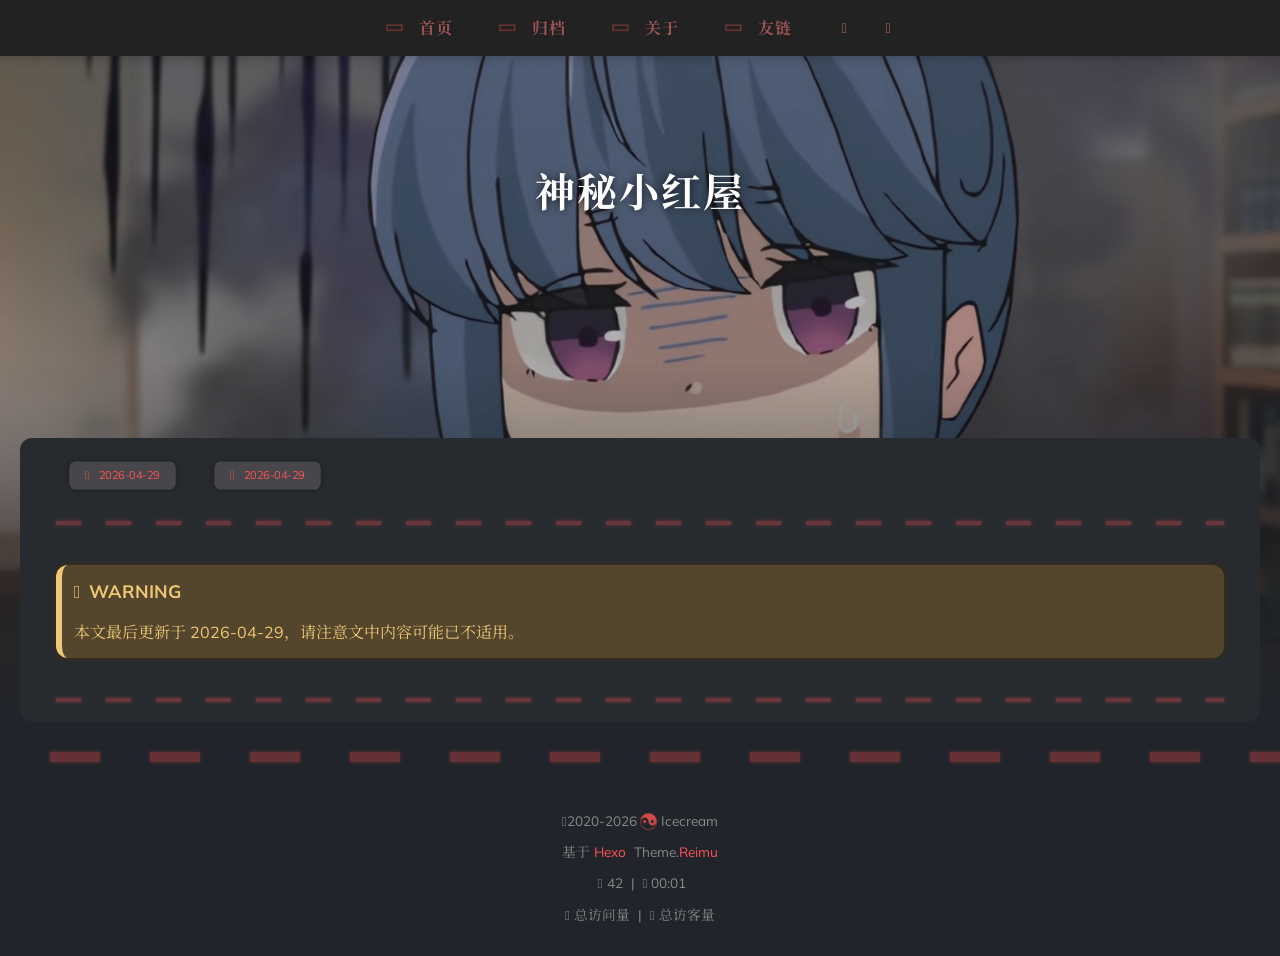
==== commit b8d12787: "Site updated: 2026-04-29 15:42:16" ====
--- a/about/index.html
+++ b/about/index.html
@@ -7,9 +7,9 @@
   
   
   
-  <script>window.REIMU_CONFIG = {};window.REIMU_CONFIG.icon_font = '4552607_ex15nbittbh';window.REIMU_CONFIG.clipboard_tips = {"success":{"zh-CN":"复制成功 (*^▽^*)"},"fail":{"zh-CN":"复制失败 (ﾟ⊿ﾟ)ﾂ"},"copyright":{"enable":false,"count":50,"license_type":"by-nc-sa"}};window.REIMU_CONFIG.clipboard_tips.copyright.content = '本博客所有文章除特别声明外，均采用 BY-NC-SA 许可协议。转载请注明出处！';window.REIMU_CONFIG.outdate = {"enable":true,"daysAgo":180,"message":{"en":"This article was last updated on {time}. Please note that the content may no longer be applicable.","zh-CN":"本文最后更新于 {time}，请注意文中内容可能已不适用。","zh-TW":"本文最後更新於 {time}，請注意文中內容可能已不適用。","ja":"この記事は最終更新日：{time}。記載内容が現在有効でない可能性がありますのでご注意ください。","pt-BR":"Este artigo foi atualizado pela última vez em {time}. Observe que o conteúdo pode não ser mais aplicável."}};window.REIMU_CONFIG.code_block = {"expand":true};window.REIMU_CONFIG.base = 'http://example.com';window.REIMU_CONFIG.relative = '/';</script>
+  <script>window.REIMU_CONFIG = {};window.REIMU_CONFIG.icon_font = '4552607_ex15nbittbh';window.REIMU_CONFIG.clipboard_tips = {"success":{"zh-CN":"复制成功 (*^▽^*)"},"fail":{"zh-CN":"复制失败 (ﾟ⊿ﾟ)ﾂ"},"copyright":{"enable":false,"count":50,"license_type":"by-nc-sa"}};window.REIMU_CONFIG.clipboard_tips.copyright.content = '本博客所有文章除特别声明外，均采用 BY-NC-SA 许可协议。转载请注明出处！';window.REIMU_CONFIG.outdate = {"enable":true,"daysAgo":180,"message":{"en":"This article was last updated on {time}. Please note that the content may no longer be applicable.","zh-CN":"本文最后更新于 {time}，请注意文中内容可能已不适用。","zh-TW":"本文最後更新於 {time}，請注意文中內容可能已不適用。","ja":"この記事は最終更新日：{time}。記載内容が現在有効でない可能性がありますのでご注意ください。","pt-BR":"Este artigo foi atualizado pela última vez em {time}. Observe que o conteúdo pode não ser mais aplicável."}};window.REIMU_CONFIG.code_block = {"expand":true};window.REIMU_CONFIG.base = 'https://ayachi2225.github.io';window.REIMU_CONFIG.relative = '/';</script>
   <title>
-    Hexo
+    神秘小红屋
   </title>
   <meta name="viewport" content="width=device-width, initial-scale=1, shrink-to-fit=no">
     <link rel="preconnect" href="https://fonts.gstatic.com" crossorigin><link rel="preload" as="style" href="https://fonts.googleapis.com/css?family=Mulish:400,400italic,700,700italic|Noto Serif SC:400,400italic,700,700italic&display=swap"><link rel="stylesheet" href="https://fonts.googleapis.com/css?family=Mulish:400,400italic,700,700italic|Noto Serif SC:400,400italic,700,700italic&display=swap" media="print" onload="this.media='all'">
@@ -19,18 +19,18 @@
 
     <meta name="description" content="随便整的网站">
 <meta property="og:type" content="website">
-<meta property="og:title" content="Hexo">
-<meta property="og:url" content="http://example.com/about/index.html">
-<meta property="og:site_name" content="Hexo">
+<meta property="og:title" content="神秘小红屋">
+<meta property="og:url" content="https://ayachi2225.github.io/about/index.html">
+<meta property="og:site_name" content="神秘小红屋">
 <meta property="og:description" content="随便整的网站">
 <meta property="og:locale" content="zh_CN">
-<meta property="og:image" content="http://example.com/images/banner.webp">
+<meta property="og:image" content="https://ayachi2225.github.io/images/banner.webp">
 <meta property="article:published_time" content="2026-04-29T02:22:18.982Z">
 <meta property="article:modified_time" content="2026-04-29T02:22:18.982Z">
 <meta property="article:author" content="Icecream">
 <meta name="twitter:card" content="summary">
-<meta name="twitter:image" content="http://example.com/images/banner.webp">
-    <link rel="alternate" href="/atom.xml" title="Hexo" type="application/atom+xml">
+<meta name="twitter:image" content="https://ayachi2225.github.io/images/banner.webp">
+    <link rel="alternate" href="/atom.xml" title="神秘小红屋" type="application/atom+xml">
     <link rel="shortcut icon" href="/images/favicon.ico">
   
 <link rel="stylesheet" href="/css/style.css">
@@ -129,7 +129,7 @@
   <div id="header-outer">
     <div id="header-title">
           <span id="logo">
-            <h1 data-aos="slide-up">Hexo</h1>
+            <h1 data-aos="slide-up">神秘小红屋</h1>
           </span>
         <h2 id="subtitle-wrap" data-aos="slide-down">
         </h2>
@@ -382,7 +382,7 @@
         window.REIMU_POST = {
           author: "Icecream",
           title: "",
-          url: "http://example.com/about/index.html",
+          url: "https://ayachi2225.github.io/about/index.html",
           excerpt: "",
           description: "",
           stripContent: "",
